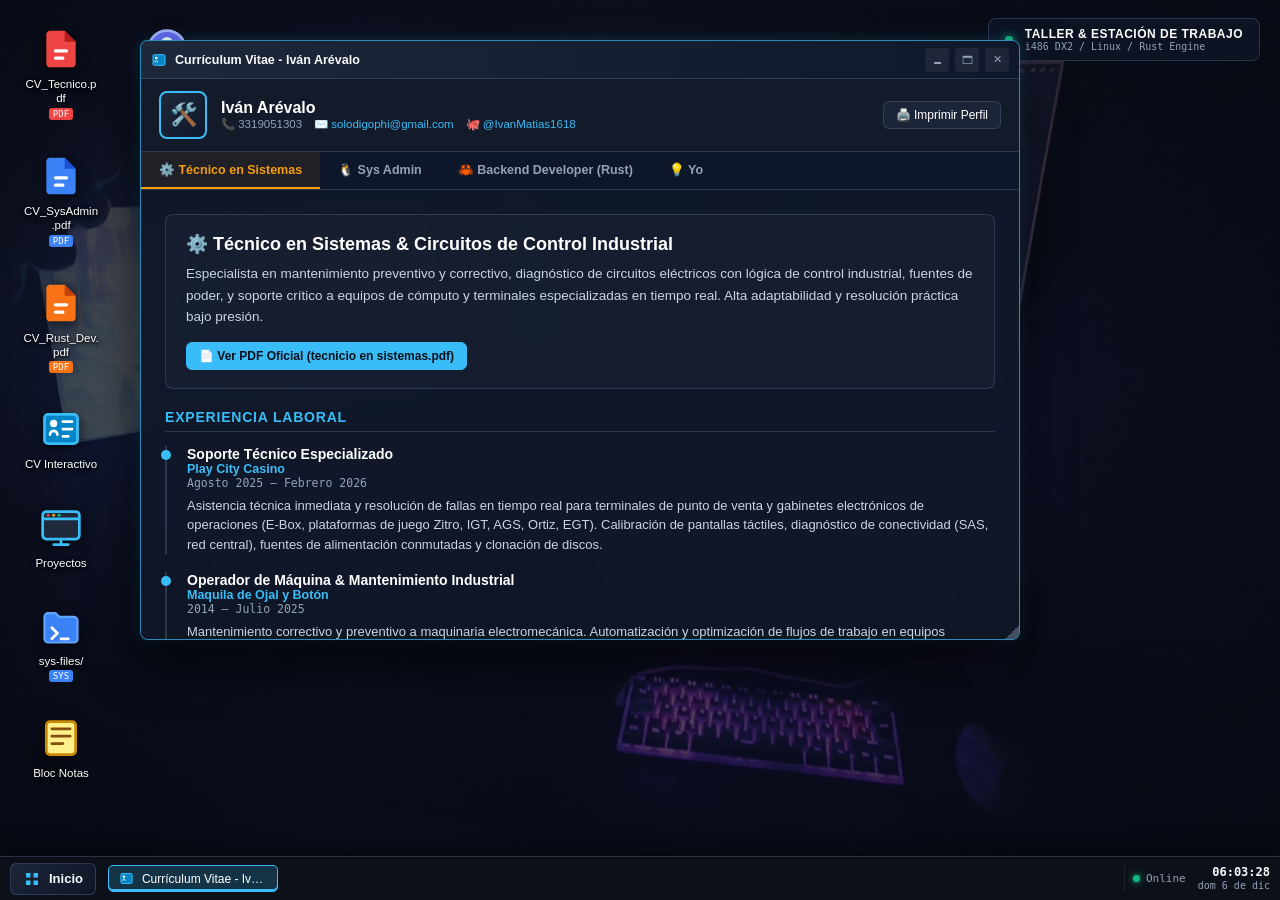
==== index.html @ 334fd462 "CV personal" ====
<!DOCTYPE html>
<html lang="es">
<head>
  <meta charset="UTF-8">
  <meta name="viewport" content="width=device-width, initial-scale=1.0">
  <title>Iván Arévalo | Hardware, SysAdmin & Backend Rust OS</title>
  <meta name="description" content="Entorno de escritorio interactivo y portafolio de Iván Arévalo. Técnico en Sistemas, Administrador de Sistemas y Desarrollador Backend en Rust.">

  <!-- Estilos del Sistema -->
  <link rel="stylesheet" href="styles.css">
  <link rel="stylesheet" href="windows.css">
  <link rel="stylesheet" href="taskbar.css">
</head>
<body>

  <!-- ==============================================================================
       MÓDULO 1: Layout Raíz y Fondo de Escritorio
       ============================================================================== -->
  <main id="desktop">

    <!-- Insignia superior derecha: Estación de Taller -->
    <div class="workshop-banner">
      <span class="banner-dot"></span>
      <div class="banner-text">
        <span class="title">TALLER & ESTACIÓN DE TRABAJO</span>
        <span class="subtitle">i486 DX2 / Linux / Rust Engine</span>
      </div>
    </div>

    <!-- Grid de Iconos del Escritorio -->
    <div id="desktop-icons">

      <!-- 1. CV Técnico en Sistemas (PDF) -->
      <div class="desktop-icon" data-action="open-pdf" data-pdf="cvs/tecnicio%20en%20sistemas.pdf" data-pdf-title="CV - Técnico en Sistemas (Iván Arévalo).pdf" title="Abrir CV Técnico en PDF">
        <div class="icon-img">
          <svg viewBox="0 0 24 24" fill="none">
            <path d="M14 2H6C4.89 2 4 2.89 4 4V20C4 21.1 4.89 22 6 22H18C19.1 22 20 21.1 20 20V8L14 2Z" fill="#ef4444"/>
            <path d="M14 2V8H20L14 2Z" fill="#b91c1c"/>
            <path d="M9 13H15M9 17H13" stroke="#ffffff" stroke-width="1.8" stroke-linecap="round"/>
          </svg>
        </div>
        <span class="icon-label">CV_Tecnico.pdf</span>
        <span class="badge badge-pdf">PDF</span>
      </div>

      <!-- 2. CV Sys Admin (PDF) -->
      <div class="desktop-icon" data-action="open-pdf" data-pdf="cvs/sys-admin.pdf" data-pdf-title="CV - Sys Admin (Iván Arévalo).pdf" title="Abrir CV SysAdmin en PDF">
        <div class="icon-img">
          <svg viewBox="0 0 24 24" fill="none">
            <path d="M14 2H6C4.89 2 4 2.89 4 4V20C4 21.1 4.89 22 6 22H18C19.1 22 20 21.1 20 20V8L14 2Z" fill="#3b82f6"/>
            <path d="M14 2V8H20L14 2Z" fill="#1d4ed8"/>
            <path d="M9 13H15M9 17H13" stroke="#ffffff" stroke-width="1.8" stroke-linecap="round"/>
          </svg>
        </div>
        <span class="icon-label">CV_SysAdmin.pdf</span>
        <span class="badge badge-sys">PDF</span>
      </div>

      <!-- 3. CV Backend Rust (PDF) -->
      <div class="desktop-icon" data-action="open-pdf" data-pdf="cvs/dev.pdf" data-pdf-title="CV - Backend Developer Rust (Iván Arévalo).pdf" title="Abrir CV Backend Rust en PDF">
        <div class="icon-img">
          <svg viewBox="0 0 24 24" fill="none">
            <path d="M14 2H6C4.89 2 4 2.89 4 4V20C4 21.1 4.89 22 6 22H18C19.1 22 20 21.1 20 20V8L14 2Z" fill="#f97316"/>
            <path d="M14 2V8H20L14 2Z" fill="#c2410c"/>
            <path d="M9 13H15M9 17H13" stroke="#ffffff" stroke-width="1.8" stroke-linecap="round"/>
          </svg>
        </div>
        <span class="icon-label">CV_Rust_Dev.pdf</span>
        <span class="badge badge-rust">PDF</span>
      </div>

      <!-- 4. CV Hub Interactivo -->
      <div class="desktop-icon" data-action="open-window" data-window="win-cv" title="Explorar los perfiles de CV interactivos">
        <div class="icon-img">
          <svg viewBox="0 0 24 24" fill="none">
            <rect x="3" y="4" width="18" height="16" rx="2" fill="#0284c7" stroke="#38bdf8" stroke-width="1.5"/>
            <circle cx="8" cy="9" r="2" fill="#ffffff"/>
            <path d="M6 15C6 13.5 7.5 13 8 13C8.5 13 10 13.5 10 15" stroke="#ffffff" stroke-width="1.5" stroke-linecap="round"/>
            <path d="M13 8H18M13 12H18M13 16H16" stroke="#ffffff" stroke-width="1.5" stroke-linecap="round"/>
          </svg>
        </div>
        <span class="icon-label">CV Interactivo</span>
      </div>

      <!-- 5. Visor de Proyectos Web -->
      <div class="desktop-icon" data-action="open-window" data-window="win-projects" title="Abrir Visor de Proyectos Web">
        <div class="icon-img">
          <svg viewBox="0 0 24 24" fill="none">
            <rect x="2" y="3" width="20" height="15" rx="2" fill="#1e293b" stroke="#38bdf8" stroke-width="1.5"/>
            <path d="M2 7H22" stroke="#38bdf8" stroke-width="1.5"/>
            <circle cx="5" cy="5" r="0.8" fill="#ef4444"/>
            <circle cx="8" cy="5" r="0.8" fill="#f59e0b"/>
            <circle cx="11" cy="5" r="0.8" fill="#10b981"/>
            <path d="M8 21H16M12 18V21" stroke="#38bdf8" stroke-width="1.5" stroke-linecap="round"/>
          </svg>
        </div>
        <span class="icon-label">Proyectos</span>
      </div>

      <!-- 6. Directorio sys-files/ -->
      <div class="desktop-icon" data-action="open-window" data-window="win-sysfiles" title="Abrir carpeta de configuración sys-files">
        <div class="icon-img">
          <svg viewBox="0 0 24 24" fill="none">
            <path d="M3 7V19C3 20.1 3.9 21 5 21H19C20.1 21 21 20.1 21 19V9C21 7.9 20.1 7 19 7H11L9 5H5C3.9 5 3 5.9 3 7Z" fill="#3b82f6" stroke="#60a5fa" stroke-width="1.2"/>
            <path d="M7 13L10 16L7 19" stroke="#ffffff" stroke-width="1.5" stroke-linecap="round"/>
            <path d="M12 19H16" stroke="#ffffff" stroke-width="1.5" stroke-linecap="round"/>
          </svg>
        </div>
        <span class="icon-label">sys-files/</span>
        <span class="badge badge-sys">SYS</span>
      </div>

      <!-- 7. Bloc de Notas del Taller -->
      <div class="desktop-icon" data-action="open-window" data-window="win-notepad" title="Abrir Bloc de Notas">
        <div class="icon-img">
          <svg viewBox="0 0 24 24" fill="none">
            <rect x="4" y="3" width="16" height="18" rx="2" fill="#fef08a" stroke="#ca8a04" stroke-width="1.5"/>
            <path d="M7 7H17M7 11H17M7 15H13" stroke="#854d0e" stroke-width="1.5" stroke-linecap="round"/>
          </svg>
        </div>
        <span class="icon-label">Bloc Notas</span>
      </div>

      <!-- 8. Perfil Personal "Yo" -->
      <div class="desktop-icon" data-action="open-cv-tab" data-cv-tab="yo" title="Conocer al autor">
        <div class="icon-img">
          <svg viewBox="0 0 24 24" fill="none">
            <circle cx="12" cy="12" r="10" fill="#6366f1" stroke="#a5b4fc" stroke-width="1.5"/>
            <circle cx="12" cy="9" r="3.5" fill="#ffffff"/>
            <path d="M6.5 18.5C7.5 15.5 9.5 14.5 12 14.5C14.5 14.5 16.5 15.5 17.5 18.5" stroke="#ffffff" stroke-width="2" stroke-linecap="round"/>
          </svg>
        </div>
        <span class="icon-label">Perfil "Yo"</span>
      </div>

    </div>

    <!-- ==============================================================================
         MÓDULO 2 & 3: Sistema de Ventanas Flotantes y Contenido
         ============================================================================== -->
    <div id="windows-container">

      <!-- --------------------------------------------------------------------------
           VENTANA 1: CV HUB INTERACTIVO
           -------------------------------------------------------------------------- -->
      <section class="window" id="win-cv" data-title="Currículum Vitae - Iván Arévalo" style="top: 40px; left: 140px; width: 880px; height: 600px;">
        <header class="window-header">
          <div class="window-title">
            <span class="window-title-icon">
              <svg viewBox="0 0 24 24" fill="none">
                <rect x="3" y="4" width="18" height="16" rx="2" fill="#0284c7" stroke="#38bdf8" stroke-width="1.5"/>
                <circle cx="8" cy="9" r="2" fill="#ffffff"/>
                <path d="M6 15C6 13.5 7.5 13 8 13C8.5 13 10 13.5 10 15" stroke="#ffffff" stroke-width="1.5" stroke-linecap="round"/>
              </svg>
            </span>
            <span>Currículum Vitae - Iván Arévalo</span>
          </div>
          <div class="window-controls">
            <button class="win-btn win-min" title="Minimizar">🗕</button>
            <button class="win-btn win-max" title="Maximizar">🗖</button>
            <button class="win-btn win-close" title="Cerrar">✕</button>
          </div>
        </header>

        <div class="window-body">
          <div class="cv-app">
            
            <!-- Encabezado del Postulante -->
            <div class="cv-topbar">
              <div class="cv-candidate-info">
                <div class="candidate-avatar">🛠️</div>
                <div class="candidate-meta">
                  <h2>Iván Arévalo</h2>
                  <p>
                    <span>📞 3319051303</span>
                    <span>✉️ <a href="mailto:solodigophi@gmail.com">solodigophi@gmail.com</a></span>
                    <span>🐙 <a href="https://github.com/IvanMatias1618" target="_blank" rel="noopener">@IvanMatias1618</a></span>
                  </p>
                </div>
              </div>
              <div class="cv-actions">
                <button class="btn-cv-action" id="btn-print-cv">🖨️ Imprimir Perfil</button>
              </div>
            </div>

            <!-- Pestañas de Perfiles -->
            <nav class="cv-tabs-bar">
              <button class="cv-tab-btn active hw" data-tab="tecnico">⚙️ Técnico en Sistemas</button>
              <button class="cv-tab-btn sys" data-tab="sysadmin">🐧 Sys Admin</button>
              <button class="cv-tab-btn rust" data-tab="rust">🦀 Backend Developer (Rust)</button>
              <button class="cv-tab-btn" data-tab="yo">💡 Yo</button>
            </nav>

            <!-- Contenido de las Pestañas -->
            <div class="cv-content-area">

              <!-- PERFIL 1: TÉCNICO EN SISTEMAS -->
              <article class="cv-profile-panel active" id="panel-tecnico">
                <div class="profile-hero">
                  <h3>⚙️ Técnico en Sistemas & Circuitos de Control Industrial</h3>
                  <p>
                    Especialista en mantenimiento preventivo y correctivo, diagnóstico de circuitos eléctricos con lógica de control industrial, fuentes de poder, y soporte crítico a equipos de cómputo y terminales especializadas en tiempo real. Alta adaptabilidad y resolución práctica bajo presión.
                  </p>
                  <div style="margin-top: 14px;">
                    <button class="btn-cv-action primary" id="btn-view-pdf-tecnico">
                      📄 Ver PDF Oficial (tecnicio en sistemas.pdf)
                    </button>
                  </div>
                </div>

                <div class="cv-section">
                  <h4 class="cv-section-title">Experiencia Laboral</h4>
                  <div class="timeline-item">
                    <div class="timeline-role">Soporte Técnico Especializado</div>
                    <div class="timeline-company">Play City Casino</div>
                    <div class="timeline-date">Agosto 2025 — Febrero 2026</div>
                    <p class="timeline-desc">
                      Asistencia técnica inmediata y resolución de fallas en tiempo real para terminales de punto de venta y gabinetes electrónicos de operaciones (E-Box, plataformas de juego Zitro, IGT, AGS, Ortiz, EGT). Calibración de pantallas táctiles, diagnóstico de conectividad (SAS, red central), fuentes de alimentación conmutadas y clonación de discos.
                    </p>
                  </div>

                  <div class="timeline-item">
                    <div class="timeline-role">Operador de Máquina & Mantenimiento Industrial</div>
                    <div class="timeline-company">Maquila de Ojal y Botón</div>
                    <div class="timeline-date">2014 — Julio 2025</div>
                    <p class="timeline-desc">
                      Mantenimiento correctivo y preventivo a maquinaria electromecánica. Automatización y optimización de flujos de trabajo en equipos digitales, diagnóstico de sensores y resolución de contingencias operativas.
                    </p>
                  </div>
                </div>

                <div class="cv-section">
                  <h4 class="cv-section-title">Habilidades Técnicas</h4>
                  <div class="skill-tags">
                    <span class="skill-tag highlight">Electricista & Control Industrial</span>
                    <span class="skill-tag highlight">Diagnóstico de Fuentes ATX / DC</span>
                    <span class="skill-tag highlight">Soldadura con Cautín & SMD</span>
                    <span class="skill-tag">Cableado Estructurado</span>
                    <span class="skill-tag">Sistemas E-Box & Periféricos</span>
                    <span class="skill-tag">Calibración de Pantallas Táctiles</span>
                    <span class="skill-tag">Clonación de Discos</span>
                    <span class="skill-tag">Windows / Linux Desktop</span>
                  </div>
                </div>

                <div class="cv-section">
                  <h4 class="cv-section-title">Educación</h4>
                  <div class="timeline-item">
                    <div class="timeline-role">Electricista Industrial</div>
                    <div class="timeline-company">CECATI</div>
                    <div class="timeline-date">2026</div>
                  </div>
                  <div class="timeline-item">
                    <div class="timeline-role">Químico en Alimentos (Trunca)</div>
                    <div class="timeline-company">Politécnico de Guadalajara</div>
                    <div class="timeline-date">2016 — 2019</div>
                  </div>
                </div>
              </article>

              <!-- PERFIL 2: SYS ADMIN -->
              <article class="cv-profile-panel" id="panel-sysadmin">
                <div class="profile-hero">
                  <h3>🐧 Administrador de Sistemas (SysAdmin)</h3>
                  <p>
                    Administración de infraestructura Linux/UNIX, Permisos y grupos, automatización de tareas con scripts en Bash, gestión de redes, servicios de almacenamiento y rotación de respaldos.
		  </p> 
		  <p>
                    Bases en Registro de windows, Active Directory, Drivers y logs en windows.
                  </p>
                  <div style="margin-top: 14px; display: flex; gap: 10px; flex-wrap: wrap;">
                    <button class="btn-cv-action primary" id="btn-view-pdf-sysadmin">
                      📄 Ver PDF Oficial (sys-admin.pdf)
                    </button>
                    <button class="btn-cv-action" onclick="window.wm.openWindow('win-sysfiles')">
                      📂 Explorar Carpeta sys-files/
                    </button>
                  </div>
                </div>

                <div class="cv-section">
                  <h4 class="cv-section-title">Áreas de Especialidad</h4>
                  <div class="timeline-item">
                    <div class="timeline-role">Administración de Servidores Linux</div>
                    <div class="timeline-company">Entornos Debian / Ubuntu / Arch</div>
                    <p class="timeline-desc">
                      Gestión de paquetes, configuración de daemons y unidades en systemd, control de accesos SSH sin contraseñas con llaves criptográficas, gestión de usuarios, permisos POSIX y auditoría de logs mediante journalctl.
                    </p>
                  </div>
                  <div class="timeline-item">
                    <div class="timeline-role">Automatización & Scripting</div>
                    <div class="timeline-company">Shell Scripting (Bash / POSIX)</div>
                    <p class="timeline-desc">
                      Desarrollo de scripts para respaldos automáticos, rotación de archivos comprimidos, monitoreo de métricas de CPU/RAM/Disco y alertas ante caídas de servicios.
                    </p>
                  </div>
                  <div class="timeline-item">
                    <div class="timeline-role">Redes & Seguridad Perimetral</div>
                    <div class="timeline-company">Firewalls & Conectividad</div>
                    <p class="timeline-desc">
                      Políticas de firewalling con UFW / iptables, aislamiento de puertos, túneles seguros SSH, configuración de DNS, DHCP y proxies inversos con Nginx.
                    </p>
                  </div>
                </div>

                <div class="cv-section">
                  <h4 class="cv-section-title">Tecnologías & Herramientas SysAdmin</h4>
                  <div class="skill-tags">
                    <span class="skill-tag highlight">GNU/Linux</span>
                    <span class="skill-tag highlight">Bash Scripting</span>
                    <span class="skill-tag highlight">Systemd</span>
                    <span class="skill-tag">SSH Hardening</span>
                    <span class="skill-tag">UFW / iptables</span>
                    <span class="skill-tag">Docker Containers</span>
                    <span class="skill-tag">Nginx Reverse Proxy</span>
                    <span class="skill-tag">rsync / Cron</span>
                    <span class="skill-tag">Vim / Neovim</span>
                    <span class="skill-tag">Git Version Control</span>
                  </div>
                </div>
              </article>

              <!-- PERFIL 3: BACKEND DEVELOPER (RUST) -->
              <article class="cv-profile-panel" id="panel-rust">
                <div class="profile-hero">
                  <h3>🦀 Backend Developer (Rust)</h3>
                  <p>
                    Desarrollo de servicios de backend con <strong>Rust</strong>. Enfoque riguroso en seguridad de memoria, concurrencia sin condiciones de carrera (fearless concurrency), APIs de alto rendimiento con bajo consumo de CPU y memoria, y diseño de arquitecturas confiables.
                  </p>
                  <div style="margin-top: 14px;">
                    <button class="btn-cv-action primary" id="btn-view-pdf-rust">
                      📄 Ver PDF Oficial (dev.pdf)
                    </button>
                  </div>
                </div>

                <div class="cv-section">
                  <h4 class="cv-section-title">Competencias en Rust</h4>
                  <div class="timeline-item">
                    <div class="timeline-role">Sistemas Concurrentes & Asíncronos</div>
                    <div class="timeline-company">Tokio Runtime & Async/Await</div>
                    <p class="timeline-desc">
                      Uso de tareas asíncronas ligeras, paso de mensajes mediante canales multiproductor (<code>tokio::sync::mpsc</code>), mutexes no bloqueantes y sincronización de hilos segura en tiempo de compilación.
                    </p>
                  </div>
                  <div class="timeline-item">
                    <div class="timeline-role">Desarrollo de Servicios Web & APIs</div>
                    <div class="timeline-company">Axum / Actix-Web & Ecosistema Crates</div>
                    <p class="timeline-desc">
                      Construcción de APIs REST y WebSocket con enrutamiento declarativo, middlewares de autenticación, validación estricta y serialización ultra-rápida con <code>serde</code> (JSON y formatos binarios).
                    </p>
                  </div>
                  <div class="timeline-item">
                    <div class="timeline-role">Capa de Persistencia & Acceso a Datos</div>
                    <div class="timeline-company">SQLx & Bases de Datos Relacionales</div>
                    <p class="timeline-desc">
                      Manejo de PostgreSQL y SQLite con comprobación de queries en tiempo de compilación, control de transacciones y pools de conexiones eficientes.
                    </p>
                  </div>
                </div>

                <div class="cv-section">
                  <h4 class="cv-section-title">Ecosistema Backend & Habilidades</h4>
                  <div class="skill-tags">
                    <span class="skill-tag rust">Rust 2021/2024</span>
                    <span class="skill-tag rust">Tokio Async</span>
                    <span class="skill-tag rust">Axum / Actix-Web</span>
                    <span class="skill-tag rust">Serde</span>
                    <span class="skill-tag rust">SQLx</span>
                    <span class="skill-tag highlight">PostgreSQL</span>
                    <span class="skill-tag highlight">SQLite</span>
                    <span class="skill-tag">REST APIs</span>
                    <span class="skill-tag">Concurrencia Segura</span>
                    <span class="skill-tag">CLI Tools en Rust</span>
                  </div>
                </div>
              </article>

              <!-- PERFIL 4: "YO" -->
              <article class="cv-profile-panel" id="panel-yo">
                <div class="profile-hero">
                  <h3>💡 Yo: Filosofía, Taller y Pasión por la Máquina</h3>
                  <p>
                    Detrás de las pantallas y los comandos hay una curiosidad genuina por entender las cosas desde la raíz. Me gusta el contacto directo con la materia: desde el estaño fundiéndose con el cautín en una placa madre hasta el código Rust que compila sin errores a la primera.
                  </p>
                </div>

                <div class="cv-section">
                  <h4 class="cv-section-title">Sobre mi espacio de trabajo</h4>
                  <p class="timeline-desc" style="margin-bottom: 14px;">
                    El fondo de pantalla que ves en este escritorio es mi taller real: ahí conviven un clásico gabinete Intel i486 DX2, el cautín caliente para reparar circuitos, la taza de café infaltable y las pantallas donde escribo código y configuro servidores.
                  </p>
                  <blockquote style="border-left: 3px solid var(--accent); padding-left: 14px; font-style: italic; color: #cbd5e1; margin: 16px 0;">
                    "El mundo se cae a pedazos, pero sigues de pie."
                  </blockquote>
                </div>

                <div class="cv-section">
                  <h4 class="cv-section-title">Lo que me define</h4>
                  <div class="skill-tags">
                    <span class="skill-tag">Curiosidad Incansable</span>
                    <span class="skill-tag">Cuidado de Artesano en cada detalle</span>
                    <span class="skill-tag">Hardware Vintage & Restauración</span>
                    <span class="skill-tag">Música & Creatividad</span>
                    <span class="skill-tag">Cultura Hacker & Software Libre</span>
                  </div>
                </div>
              </article>

            </div>
          </div>
        </div>

        <div class="window-resize-handle"></div>
      </section>

      <!-- --------------------------------------------------------------------------
           VENTANA 2: VISOR DE DOCUMENTOS PDF
           -------------------------------------------------------------------------- -->
      <section class="window" id="win-pdf" data-title="Visor de Documentos PDF" style="top: 70px; left: 180px; width: 850px; height: 620px; display: none;">
        <header class="window-header">
          <div class="window-title">
            <span class="window-title-icon">
              <svg viewBox="0 0 24 24" fill="none">
                <path d="M14 2H6C4.89 2 4 2.89 4 4V20C4 21.1 4.89 22 6 22H18C19.1 22 20 21.1 20 20V8L14 2Z" fill="#ef4444"/>
                <path d="M14 2V8H20L14 2Z" fill="#b91c1c"/>
              </svg>
            </span>
            <span>Visor de Documentos PDF</span>
          </div>
          <div class="window-controls">
            <button class="win-btn win-min" title="Minimizar">🗕</button>
            <button class="win-btn win-max" title="Maximizar">🗖</button>
            <button class="win-btn win-close" title="Cerrar">✕</button>
          </div>
        </header>

        <div class="window-body">
          <div class="pdf-viewer-app">
            <div class="pdf-toolbar">
              <span class="pdf-title-text" id="pdf-viewer-filename">Documento</span>
              <div class="pdf-toolbar-actions">
                <a href="#" target="_blank" rel="noopener" class="btn-cv-action" id="pdf-download-link">
                  🔗 Abrir / Descargar
                </a>
              </div>
            </div>
            <div class="pdf-container">
              <div id="pdf-fallback-container" class="pdf-fallback-notice" style="display: none;">
                <h4>📄 Archivo en preparación</h4>
                <p id="pdf-fallback-message">
                  El documento aún no se encuentra en la carpeta <code>cvs/</code>.<br>
                  Puedes colocar tu archivo PDF en dicha ruta para visualizarlo directamente aquí.
                </p>
                <button class="btn-cv-action primary" onclick="window.wm.openWindow('win-cv');">
                  Ver Versión Interactiva
                </button>
              </div>
              <iframe id="pdf-viewer-frame" class="pdf-frame" title="Visor PDF"></iframe>
            </div>
          </div>
        </div>

        <div class="window-resize-handle"></div>
      </section>

      <!-- --------------------------------------------------------------------------
           VENTANA 3: VISOR DE PROYECTOS WEB
           -------------------------------------------------------------------------- -->
      <section class="window" id="win-projects" data-title="Proyectos Web" style="top: 80px; left: 220px; width: 900px; height: 600px; display: none;">
        <header class="window-header">
          <div class="window-title">
            <span class="window-title-icon">
              <svg viewBox="0 0 24 24" fill="none">
                <rect x="2" y="3" width="20" height="15" rx="2" fill="#1e293b" stroke="#38bdf8" stroke-width="1.5"/>
                <path d="M2 7H22" stroke="#38bdf8" stroke-width="1.5"/>
              </svg>
            </span>
            <span>Visor de Proyectos Web</span>
          </div>
          <div class="window-controls">
            <button class="win-btn win-min" title="Minimizar">🗕</button>
            <button class="win-btn win-max" title="Maximizar">🗖</button>
            <button class="win-btn win-close" title="Cerrar">✕</button>
          </div>
        </header>

        <div class="window-body">
          <div class="projects-app">
            <!-- Barra lateral de proyectos -->
            <aside class="projects-sidebar">
              <div class="projects-sidebar-header">Proyectos</div>
              <ul class="project-list">
                <li class="project-nav-item active" data-project="mediaweb">
                  <span class="project-nav-name">🌸 Mediaweb</span>
                  <span class="project-nav-tag">Multimedia & Audio</span>
                </li>
                <li class="project-nav-item" data-project="chess">
                  <span class="project-nav-name">♟️ Chess</span>
                  <span class="project-nav-tag">Juego de Ajedrez JS</span>
                </li>
                <li class="project-nav-item" data-project="manual">
                  <span class="project-nav-name">📖 Manual Técnico PC</span>
                  <span class="project-nav-tag">Operaciones & E-Box</span>
                </li>
              </ul>
            </aside>

            <!-- Área principal del proyecto -->
            <div class="projects-main">
              <div class="project-toolbar">
                <div class="project-meta-info">
                  <strong id="project-current-name" style="color: #fff;">Mediaweb</strong>
                  <span class="project-status-tag" id="project-current-tag">En Vivo</span>
                </div>
                <div style="display: flex; gap: 8px;">
                  <button class="btn-cv-action" id="project-btn-reload" title="Recargar">🔄</button>
                  <a href="#" target="_blank" rel="noopener" class="btn-cv-action" id="project-btn-github">📂 GitHub</a>
                  <a href="#" target="_blank" rel="noopener" class="btn-cv-action primary" id="project-btn-external">🔗 Pantalla Completa</a>
                </div>
              </div>
              <div class="project-frame-container">
                <iframe id="project-frame" class="project-iframe" title="Frame de Proyecto"></iframe>
              </div>
            </div>
          </div>
        </div>

        <div class="window-resize-handle"></div>
      </section>

      <!-- --------------------------------------------------------------------------
           VENTANA 4: BLOC DE NOTAS
           -------------------------------------------------------------------------- -->
      <section class="window" id="win-notepad" data-title="Bloc de Notas" style="top: 110px; left: 260px; width: 720px; height: 500px; display: none;">
        <header class="window-header">
          <div class="window-title">
            <span class="window-title-icon">
              <svg viewBox="0 0 24 24" fill="none">
                <rect x="4" y="3" width="16" height="18" rx="2" fill="#fef08a" stroke="#ca8a04" stroke-width="1.5"/>
              </svg>
            </span>
            <span>Bloc de Notas</span>
          </div>
          <div class="window-controls">
            <button class="win-btn win-min" title="Minimizar">🗕</button>
            <button class="win-btn win-max" title="Maximizar">🗖</button>
            <button class="win-btn win-close" title="Cerrar">✕</button>
          </div>
        </header>

        <div class="window-body">
          <div class="notepad-app">
            <aside class="notepad-sidebar">
              <div class="notepad-sidebar-header">Archivos de Notas</div>
              <ul class="notepad-files-list">
                <li class="notepad-file-item active" data-file="hardware-taller.txt">hardware-taller.txt</li>
                <li class="notepad-file-item" data-file="backend-rust.txt">backend-rust.txt</li>
                <li class="notepad-file-item" data-file="filosofia.txt">filosofia.txt</li>
                <li class="notepad-file-item" data-file="pendientes.txt">pendientes.txt</li>
              </ul>
            </aside>
            <div class="notepad-editor-area">
              <div class="notepad-editor-header">
                <span id="notepad-filename-display">hardware-taller.txt</span>
                <span id="notepad-char-count">0 caracteres</span>
              </div>
              <textarea id="notepad-textarea" class="notepad-textarea" spellcheck="false"></textarea>
            </div>
          </div>
        </div>

        <div class="window-resize-handle"></div>
      </section>

      <!-- --------------------------------------------------------------------------
           VENTANA 5: EXPLORADOR DE sys-files/
           -------------------------------------------------------------------------- -->
      <section class="window" id="win-sysfiles" data-title="Espacio SysAdmin: sys-files/" style="top: 130px; left: 300px; width: 680px; height: 440px; display: none;">
        <header class="window-header">
          <div class="window-title">
            <span class="window-title-icon">
              <svg viewBox="0 0 24 24" fill="none">
                <path d="M3 7V19C3 20.1 3.9 21 5 21H19C20.1 21 21 20.1 21 19V9C21 7.9 20.1 7 19 7H11L9 5H5C3.9 5 3 5.9 3 7Z" fill="#3b82f6"/>
              </svg>
            </span>
            <span>Espacio SysAdmin: sys-files/</span>
          </div>
          <div class="window-controls">
            <button class="win-btn win-min" title="Minimizar">🗕</button>
            <button class="win-btn win-max" title="Maximizar">🗖</button>
            <button class="win-btn win-close" title="Cerrar">✕</button>
          </div>
        </header>

        <div class="window-body">
          <div class="sysfiles-app">
            <div class="sysfiles-header">
              <h3>📂 Directorio /sys-files/</h3>
              <p>
                Este es tu espacio dedicado para scripts de administración de sistemas, dotfiles, automatizaciones y configuraciones de red/servidores. Cualquier archivo que guardes en la carpeta <code>sys-files/</code> forma parte de este ecosistema.
              </p>
            </div>
            <div class="sysfiles-browser">
              <div class="sysfiles-path">ivan@workshop:~/cv/sys-files$ ls -la</div>
              <div style="color: #94a3b8; font-size: 12px; line-height: 1.8;">
                <div>total 8</div>
                <div>drwxr-xr-x 2 tako tako 4096 sep 17 17:35 .</div>
                <div>drwxr-xr-x 5 tako tako 4096 sep 17 17:35 ..</div>
                <div style="color: #38bdf8; margin-top: 10px;"># Listo para tus configuraciones y scripts de SysAdmin</div>
              </div>
            </div>
          </div>
        </div>

        <div class="window-resize-handle"></div>
      </section>

    </div>
  </main>

  <!-- ==============================================================================
       MÓDULO 4: Barra de Tareas e Interfaz Inferior
       ============================================================================== -->
  <footer id="taskbar">

    <!-- Botón Inicio -->
    <button class="start-button" id="start-btn">
      <svg viewBox="0 0 24 24">
        <path d="M4 4H10V10H4V4ZM14 4H20V10H14V4ZM4 14H10V20H4V14ZM14 14H20V20H14V14Z"/>
      </svg>
      <span>Inicio</span>
    </button>

    <!-- Lista de Ventanas Abiertas -->
    <div id="taskbar-windows"></div>

    <!-- Bandeja del Sistema (Tray) -->
    <div class="system-tray">
      <div class="tray-status">
        <span class="tray-status-indicator"></span>
        <span style="font-family: var(--font-mono);">Online</span>
      </div>
      <div class="tray-clock">
        <span class="tray-time" id="tray-time">12:00:00</span>
        <span class="tray-date" id="tray-date">vie, 17 sep</span>
      </div>
    </div>
  </footer>

  <!-- Menú de Inicio Desplegable -->
  <div id="start-menu">
    <div class="start-header">
      <div class="start-avatar">IA</div>
      <div class="start-user-info">
        <span class="start-user-name">Iván Arévalo</span>
        <span class="start-user-role">Hardware • SysAdmin • Rust Dev</span>
      </div>
    </div>

    <div class="start-menu-items">
      <div class="start-item" data-open-win="win-cv" data-cv-tab="tecnico">
        <div class="start-item-icon">⚙️</div>
        <div class="start-item-details">
          <span class="start-item-title">CV Técnico en Sistemas</span>
          <span class="start-item-desc">Mantenimiento, fuentes y control industrial</span>
        </div>
      </div>

      <div class="start-item" data-open-win="win-cv" data-cv-tab="sysadmin">
        <div class="start-item-icon">🐧</div>
        <div class="start-item-details">
          <span class="start-item-title">CV Sys Admin</span>
          <span class="start-item-desc">Infraestructura Linux, redes y bash</span>
        </div>
      </div>

      <div class="start-item" data-open-win="win-cv" data-cv-tab="rust">
        <div class="start-item-icon">🦀</div>
        <div class="start-item-details">
          <span class="start-item-title">CV Backend Rust</span>
          <span class="start-item-desc">APIs concurrentes y alto rendimiento</span>
        </div>
      </div>

      <div class="start-item" data-open-win="win-cv" data-cv-tab="yo">
        <div class="start-item-icon">💡</div>
        <div class="start-item-details">
          <span class="start-item-title">Perfil "Yo"</span>
          <span class="start-item-desc">Filosofía, taller y biografía personal</span>
        </div>
      </div>

      <div class="start-divider"></div>

      <div class="start-item" data-open-pdf="cvs/tecnicio%20en%20sistemas.pdf" data-pdf-title="CV - Técnico en Sistemas (Iván Arévalo).pdf">
        <div class="start-item-icon">📄</div>
        <div class="start-item-details">
          <span class="start-item-title">Ver PDF Técnico</span>
          <span class="start-item-desc">tecnicio en sistemas.pdf</span>
        </div>
      </div>

      <div class="start-item" data-open-pdf="cvs/sys-admin.pdf" data-pdf-title="CV - Sys Admin (Iván Arévalo).pdf">
        <div class="start-item-icon">📄</div>
        <div class="start-item-details">
          <span class="start-item-title">Ver PDF SysAdmin</span>
          <span class="start-item-desc">sys-admin.pdf</span>
        </div>
      </div>

      <div class="start-item" data-open-pdf="cvs/dev.pdf" data-pdf-title="CV - Backend Developer Rust (Iván Arévalo).pdf">
        <div class="start-item-icon">📄</div>
        <div class="start-item-details">
          <span class="start-item-title">Ver PDF Rust Dev</span>
          <span class="start-item-desc">dev.pdf</span>
        </div>
      </div>

      <div class="start-divider"></div>

      <div class="start-item" data-open-win="win-projects">
        <div class="start-item-icon">🚀</div>
        <div class="start-item-details">
          <span class="start-item-title">Proyectos Web</span>
          <span class="start-item-desc">Mediaweb, Chess, Manual Técnico</span>
        </div>
      </div>

      <div class="start-item" data-open-win="win-notepad">
        <div class="start-item-icon">📝</div>
        <div class="start-item-details">
          <span class="start-item-title">Bloc de Notas</span>
          <span class="start-item-desc">Apuntes de hardware y código</span>
        </div>
      </div>

      <a href="https://github.com/IvanMatias1618" target="_blank" rel="noopener" class="start-item">
        <div class="start-item-icon">🐙</div>
        <div class="start-item-details">
          <span class="start-item-title">GitHub (@IvanMatias1618)</span>
          <span class="start-item-desc">Repositorios y código fuente</span>
        </div>
      </a>
    </div>

    <div class="start-footer">
      <span style="font-size: 11px; color: var(--text-muted); font-family: var(--font-mono);">IvanOS v2.6</span>
      <button class="shutdown-btn" id="btn-shutdown">⏻ Apagar</button>
    </div>
  </div>

  <!-- Pantalla de Apagado CRT Simulada -->
  <div id="screen-off">
    <div style="font-size: 40px; margin-bottom: 16px;">⚡</div>
    <div style="font-size: 18px; margin-bottom: 8px;">Sistema Suspendido / Apagado</div>
    <div style="font-size: 13px; color: #86efac; opacity: 0.8;">Taller de Iván Arévalo — Estación i486</div>
    <button class="power-on-btn" id="btn-power-on">Encender Sistema</button>
  </div>

  <!-- Scripts del Sistema -->
  <script src="window-manager.js"></script>
  <script src="script.js"></script>
</body>
</html>
---- styles.css ----
/* ==============================================================================
   Módulo 1: Layout Raíz y Fondo de Escritorio - Iván Arévalo OS
   ============================================================================== */

:root {
  --bg-dark: #0b0f19;
  --surface: rgba(18, 24, 38, 0.92);
  --surface-header: rgba(28, 36, 54, 0.96);
  --surface-hover: rgba(45, 55, 78, 0.8);
  --border: rgba(99, 115, 148, 0.35);
  --border-active: rgba(56, 189, 248, 0.7);
  --text: #f8fafc;
  --text-muted: #94a3b8;
  --accent: #38bdf8;
  --accent-rust: #f97316;
  --accent-green: #10b981;
  --accent-amber: #f59e0b;
  --shadow-window: 0 20px 45px rgba(0, 0, 0, 0.6), 0 0 1px rgba(255, 255, 255, 0.1);
  --taskbar-height: 44px;
  --font-sans: -apple-system, BlinkMacSystemFont, "Segoe UI", Roboto, "Helvetica Neue", Arial, sans-serif;
  --font-mono: "Fira Code", "JetBrains Mono", "Cascadia Code", Consolas, monospace;
}

* {
  box-sizing: border-box;
  margin: 0;
  padding: 0;
}

html, body {
  width: 100%;
  height: 100%;
  overflow: hidden;
  font-family: var(--font-sans);
  color: var(--text);
  background-color: var(--bg-dark);
  user-select: none;
  -webkit-user-select: none;
}

/* ------------------------------------------------------------------------------
   Escritorio y Fondo con pc.jpeg
   ------------------------------------------------------------------------------ */
#desktop {
  position: relative;
  width: 100vw;
  height: calc(100vh - var(--taskbar-height));
  background-image: 
    radial-gradient(ellipse at center, rgba(15, 23, 42, 0.55) 0%, rgba(7, 11, 21, 0.88) 100%),
    url('wallpapers/pc.jpeg');
  background-position: center center;
  background-size: cover;
  background-repeat: no-repeat;
  overflow: hidden;
}

/* Efecto sutil de scanlines / textura retro hacker */
#desktop::after {
  content: "";
  position: absolute;
  top: 0;
  left: 0;
  width: 100%;
  height: 100%;
  background: repeating-linear-gradient(
    0deg,
    rgba(0, 0, 0, 0.08) 0px,
    rgba(0, 0, 0, 0.08) 1px,
    transparent 1px,
    transparent 2px
  );
  pointer-events: none;
  z-index: 1;
}

/* ------------------------------------------------------------------------------
   Grid de Iconos de Escritorio
   ------------------------------------------------------------------------------ */
#desktop-icons {
  position: absolute;
  top: 18px;
  left: 18px;
  bottom: 18px;
  display: flex;
  flex-direction: column;
  flex-wrap: wrap;
  align-content: flex-start;
  gap: 16px 20px;
  z-index: 5;
  pointer-events: auto;
}

.desktop-icon {
  display: flex;
  flex-direction: column;
  align-items: center;
  justify-content: center;
  width: 86px;
  padding: 8px 4px;
  border-radius: 6px;
  cursor: pointer;
  text-align: center;
  border: 1px solid transparent;
  transition: background-color 0.15s ease, border-color 0.15s ease, transform 0.1s ease;
}

.desktop-icon:hover {
  background-color: rgba(255, 255, 255, 0.1);
  border-color: rgba(255, 255, 255, 0.2);
  transform: translateY(-2px);
}

.desktop-icon.selected {
  background-color: rgba(56, 189, 248, 0.25);
  border-color: var(--accent);
}

.desktop-icon .icon-img {
  width: 44px;
  height: 44px;
  display: flex;
  align-items: center;
  justify-content: center;
  margin-bottom: 6px;
  filter: drop-shadow(0 3px 6px rgba(0, 0, 0, 0.6));
}

.desktop-icon .icon-img svg {
  width: 100%;
  height: 100%;
}

.desktop-icon .icon-label {
  font-size: 11.5px;
  font-weight: 500;
  line-height: 1.25;
  color: #ffffff;
  text-shadow: 0 1px 3px rgba(0, 0, 0, 0.9), 0 2px 5px rgba(0, 0, 0, 0.8);
  word-break: break-word;
  max-width: 82px;
}

.desktop-icon .badge {
  font-size: 9px;
  padding: 1px 4px;
  border-radius: 3px;
  font-family: var(--font-mono);
  margin-top: 2px;
  display: inline-block;
}

.badge-pdf {
  background-color: #ef4444;
  color: #fff;
}

.badge-rust {
  background-color: var(--accent-rust);
  color: #fff;
}

.badge-sys {
  background-color: #3b82f6;
  color: #fff;
}

.badge-hw {
  background-color: #eab308;
  color: #000;
  font-weight: bold;
}

/* ------------------------------------------------------------------------------
   Insignia flotante de bienvenida / Taller de Iván
   ------------------------------------------------------------------------------ */
.workshop-banner {
  position: absolute;
  top: 18px;
  right: 20px;
  display: flex;
  align-items: center;
  gap: 12px;
  background: rgba(15, 23, 42, 0.7);
  backdrop-filter: blur(8px);
  -webkit-backdrop-filter: blur(8px);
  padding: 8px 16px;
  border-radius: 8px;
  border: 1px solid var(--border);
  z-index: 4;
  pointer-events: none;
}

.workshop-banner .banner-dot {
  width: 8px;
  height: 8px;
  border-radius: 50%;
  background-color: var(--accent-green);
  box-shadow: 0 0 8px var(--accent-green);
  animation: pulse-dot 2s infinite ease-in-out;
}

@keyframes pulse-dot {
  0%, 100% { opacity: 1; transform: scale(1); }
  50% { opacity: 0.5; transform: scale(0.8); }
}

.workshop-banner .banner-text {
  display: flex;
  flex-direction: column;
}

.workshop-banner .title {
  font-size: 12px;
  font-weight: 700;
  letter-spacing: 0.5px;
  color: #fff;
}

.workshop-banner .subtitle {
  font-size: 10px;
  color: var(--text-muted);
  font-family: var(--font-mono);
}

/* ------------------------------------------------------------------------------
   Contenedor de Ventanas
   ------------------------------------------------------------------------------ */
#windows-container {
  position: absolute;
  top: 0;
  left: 0;
  width: 100%;
  height: 100%;
  pointer-events: none;
  z-index: 10;
}

#windows-container .window {
  pointer-events: auto;
}

/* Responsive para dispositivos móviles */
@media (max-width: 768px) {
  #desktop-icons {
    top: 10px;
    left: 10px;
    gap: 10px;
  }
  .desktop-icon {
    width: 74px;
    padding: 6px 2px;
  }
  .desktop-icon .icon-img {
    width: 36px;
    height: 36px;
  }
  .desktop-icon .icon-label {
    font-size: 10.5px;
  }
  .workshop-banner {
    display: none;
  }
}
---- windows.css ----
/* ==============================================================================
   Módulo 2 & 3: Sistema de Ventanas Flotantes y Aplicaciones - windows.css
   ============================================================================== */

/* ------------------------------------------------------------------------------
   Estructura Base de la Ventana
   ------------------------------------------------------------------------------ */
.window {
  position: absolute;
  display: flex;
  flex-direction: column;
  background: var(--surface);
  backdrop-filter: blur(14px);
  -webkit-backdrop-filter: blur(14px);
  border: 1px solid var(--border);
  border-radius: 8px;
  box-shadow: var(--shadow-window);
  overflow: hidden;
  min-width: 320px;
  min-height: 220px;
  transition: box-shadow 0.15s ease, border-color 0.15s ease, opacity 0.15s ease;
}

.window.active {
  border-color: var(--border-active);
  box-shadow: 0 25px 50px rgba(0, 0, 0, 0.75), 0 0 15px rgba(56, 189, 248, 0.2);
}

.window.minimized {
  display: none !important;
}

.window.maximized {
  top: 0 !important;
  left: 0 !important;
  width: 100vw !important;
  height: calc(100vh - var(--taskbar-height)) !important;
  border-radius: 0 !important;
  border: none !important;
}

/* ------------------------------------------------------------------------------
   Barra de Título (Arrastre y Controles)
   ------------------------------------------------------------------------------ */
.window-header {
  height: 38px;
  background: var(--surface-header);
  border-bottom: 1px solid var(--border);
  display: flex;
  align-items: center;
  justify-content: space-between;
  padding: 0 10px;
  cursor: move;
  user-select: none;
  -webkit-user-select: none;
}

.window.active .window-header {
  background: linear-gradient(90deg, rgba(30, 41, 59, 0.95), rgba(15, 23, 42, 0.95));
}

.window-title {
  display: flex;
  align-items: center;
  gap: 8px;
  font-size: 12.5px;
  font-weight: 600;
  color: var(--text);
  overflow: hidden;
  text-overflow: ellipsis;
  white-space: nowrap;
}

.window-title-icon {
  width: 16px;
  height: 16px;
  display: flex;
  align-items: center;
  flex-shrink: 0;
}

.window-title-icon svg {
  width: 100%;
  height: 100%;
}

.window-controls {
  display: flex;
  align-items: center;
  gap: 6px;
  margin-left: 8px;
}

.win-btn {
  width: 24px;
  height: 24px;
  border-radius: 4px;
  border: 1px solid transparent;
  background: rgba(255, 255, 255, 0.06);
  color: var(--text-muted);
  display: flex;
  align-items: center;
  justify-content: center;
  cursor: pointer;
  font-size: 11px;
  transition: all 0.12s ease;
  outline: none;
}

.win-btn:hover {
  background: rgba(255, 255, 255, 0.15);
  color: #fff;
}

.win-btn.btn-close:hover {
  background: #ef4444;
  color: #fff;
  border-color: #dc2626;
}

/* ------------------------------------------------------------------------------
   Cuerpo de la Ventana
   ------------------------------------------------------------------------------ */
.window-body {
  flex: 1;
  overflow: auto;
  position: relative;
  background: rgba(15, 23, 42, 0.7);
  display: flex;
  flex-direction: column;
}

/* Tirador de Redimensión en esquina inferior derecha */
.window-resize-handle {
  position: absolute;
  bottom: 0;
  right: 0;
  width: 14px;
  height: 14px;
  cursor: nwse-resize;
  z-index: 10;
  background: linear-gradient(135deg, transparent 50%, var(--text-muted) 50%);
  opacity: 0.4;
  transition: opacity 0.15s ease;
}

.window-resize-handle:hover {
  opacity: 1;
}

/* ==============================================================================
   APP 1: Visor de Currículum Modular (cv-app)
   ============================================================================== */
.cv-app {
  display: flex;
  flex-direction: column;
  height: 100%;
  color: var(--text);
}

.cv-topbar {
  background: rgba(20, 27, 43, 0.95);
  border-bottom: 1px solid var(--border);
  padding: 12px 18px;
  display: flex;
  align-items: center;
  justify-content: space-between;
  flex-wrap: wrap;
  gap: 12px;
}

.cv-candidate-info {
  display: flex;
  align-items: center;
  gap: 14px;
}

.candidate-avatar {
  width: 48px;
  height: 48px;
  border-radius: 8px;
  background: linear-gradient(135deg, #1e293b, #0f172a);
  border: 2px solid var(--accent);
  display: flex;
  align-items: center;
  justify-content: center;
  font-size: 22px;
}

.candidate-meta h2 {
  font-size: 16px;
  font-weight: 700;
  color: #fff;
}

.candidate-meta p {
  font-size: 11.5px;
  color: var(--text-muted);
  display: flex;
  gap: 12px;
  flex-wrap: wrap;
}

.candidate-meta a {
  color: var(--accent);
  text-decoration: none;
}

.cv-actions {
  display: flex;
  align-items: center;
  gap: 8px;
}

.btn-cv-action {
  display: flex;
  align-items: center;
  gap: 6px;
  background: rgba(30, 41, 59, 0.8);
  border: 1px solid var(--border);
  border-radius: 6px;
  padding: 6px 12px;
  font-size: 12px;
  color: #fff;
  cursor: pointer;
  transition: all 0.15s ease;
  text-decoration: none;
}

.btn-cv-action:hover {
  background: rgba(56, 189, 248, 0.2);
  border-color: var(--accent);
}

.btn-cv-action.primary {
  background: var(--accent);
  color: #0b0f19;
  font-weight: 600;
  border-color: var(--accent);
}

.btn-cv-action.primary:hover {
  background: #7dd3fc;
}

/* Selector de Pestañas */
.cv-tabs-bar {
  display: flex;
  background: rgba(15, 23, 42, 0.9);
  border-bottom: 1px solid var(--border);
  overflow-x: auto;
  scrollbar-width: none;
}

.cv-tab-btn {
  display: flex;
  align-items: center;
  gap: 8px;
  padding: 10px 18px;
  background: transparent;
  border: none;
  border-bottom: 2px solid transparent;
  color: var(--text-muted);
  font-size: 12.5px;
  font-weight: 600;
  cursor: pointer;
  white-space: nowrap;
  transition: all 0.15s ease;
}

.cv-tab-btn:hover {
  color: #fff;
  background: rgba(255, 255, 255, 0.03);
}

.cv-tab-btn.active {
  color: var(--accent);
  border-bottom-color: var(--accent);
  background: rgba(56, 189, 248, 0.08);
}

.cv-tab-btn.active.rust {
  color: var(--accent-rust);
  border-bottom-color: var(--accent-rust);
  background: rgba(249, 115, 22, 0.08);
}

.cv-tab-btn.active.sys {
  color: #60a5fa;
  border-bottom-color: #60a5fa;
  background: rgba(96, 165, 250, 0.08);
}

.cv-tab-btn.active.hw {
  color: var(--accent-amber);
  border-bottom-color: var(--accent-amber);
  background: rgba(245, 158, 11, 0.08);
}

.cv-content-area {
  flex: 1;
  overflow-y: auto;
  padding: 24px;
}

.cv-profile-panel {
  display: none;
  max-width: 860px;
  margin: 0 auto;
  animation: fadeIn 0.2s ease;
}

.cv-profile-panel.active {
  display: block;
}

@keyframes fadeIn {
  from { opacity: 0; transform: translateY(6px); }
  to { opacity: 1; transform: translateY(0); }
}

.profile-hero {
  background: rgba(30, 41, 59, 0.4);
  border: 1px solid var(--border);
  border-radius: 8px;
  padding: 18px 20px;
  margin-bottom: 20px;
}

.profile-hero h3 {
  font-size: 18px;
  color: #fff;
  margin-bottom: 8px;
  display: flex;
  align-items: center;
  gap: 10px;
}

.profile-hero p {
  font-size: 13.5px;
  line-height: 1.6;
  color: #cbd5e1;
}

.cv-section {
  margin-bottom: 24px;
}

.cv-section-title {
  font-size: 14px;
  font-weight: 700;
  text-transform: uppercase;
  letter-spacing: 0.8px;
  color: var(--accent);
  border-bottom: 1px solid var(--border);
  padding-bottom: 6px;
  margin-bottom: 14px;
  display: flex;
  align-items: center;
  gap: 8px;
}

.timeline-item {
  position: relative;
  padding-left: 20px;
  border-left: 2px solid var(--border);
  margin-bottom: 18px;
}

.timeline-item::before {
  content: "";
  position: absolute;
  left: -6px;
  top: 4px;
  width: 10px;
  height: 10px;
  border-radius: 50%;
  background: var(--accent);
}

.timeline-role {
  font-size: 14px;
  font-weight: 700;
  color: #fff;
}

.timeline-company {
  font-size: 12.5px;
  color: var(--accent);
  font-weight: 600;
}

.timeline-date {
  font-size: 11.5px;
  color: var(--text-muted);
  font-family: var(--font-mono);
  margin-bottom: 6px;
}

.timeline-desc {
  font-size: 13px;
  line-height: 1.5;
  color: #cbd5e1;
}

.skill-tags {
  display: flex;
  flex-wrap: wrap;
  gap: 8px;
  margin-top: 8px;
}

.skill-tag {
  background: rgba(30, 41, 59, 0.7);
  border: 1px solid var(--border);
  border-radius: 5px;
  padding: 4px 10px;
  font-size: 11.5px;
  font-family: var(--font-mono);
  color: #e2e8f0;
}

.skill-tag.highlight {
  background: rgba(56, 189, 248, 0.15);
  border-color: var(--accent);
  color: var(--accent);
}

.skill-tag.rust {
  background: rgba(249, 115, 22, 0.15);
  border-color: var(--accent-rust);
  color: var(--accent-rust);
}

/* ==============================================================================
   APP 2: Visor de PDF Integrado (pdf-viewer-app)
   ============================================================================== */
.pdf-viewer-app {
  display: flex;
  flex-direction: column;
  height: 100%;
}

.pdf-toolbar {
  background: rgba(20, 27, 43, 0.95);
  border-bottom: 1px solid var(--border);
  padding: 8px 14px;
  display: flex;
  align-items: center;
  justify-content: space-between;
  gap: 10px;
  font-size: 12px;
}

.pdf-title-text {
  font-weight: 600;
  color: #fff;
  font-family: var(--font-mono);
  overflow: hidden;
  text-overflow: ellipsis;
  white-space: nowrap;
}

.pdf-toolbar-actions {
  display: flex;
  align-items: center;
  gap: 8px;
  flex-shrink: 0;
}

.pdf-container {
  flex: 1;
  position: relative;
  background: #181c26;
}

.pdf-frame {
  width: 100%;
  height: 100%;
  border: none;
  background: #1e2433;
}

.pdf-fallback-notice {
  position: absolute;
  top: 50%;
  left: 50%;
  transform: translate(-50%, -50%);
  max-width: 440px;
  padding: 24px;
  background: rgba(30, 41, 59, 0.95);
  border: 1px solid var(--border);
  border-radius: 8px;
  text-align: center;
}

.pdf-fallback-notice h4 {
  color: var(--accent-amber);
  margin-bottom: 10px;
  font-size: 15px;
}

.pdf-fallback-notice p {
  font-size: 12.5px;
  color: #cbd5e1;
  line-height: 1.5;
  margin-bottom: 16px;
}

/* ==============================================================================
   APP 3: Visor de Proyectos (projects-app)
   ============================================================================== */
.projects-app {
  display: flex;
  height: 100%;
  overflow: hidden;
}

.projects-sidebar {
  width: 220px;
  background: rgba(18, 24, 38, 0.95);
  border-right: 1px solid var(--border);
  display: flex;
  flex-direction: column;
  flex-shrink: 0;
}

.projects-sidebar-header {
  padding: 12px 14px;
  border-bottom: 1px solid var(--border);
  font-size: 12px;
  font-weight: 700;
  text-transform: uppercase;
  letter-spacing: 0.6px;
  color: var(--text-muted);
}

.project-list {
  list-style: none;
  overflow-y: auto;
  padding: 8px;
  display: flex;
  flex-direction: column;
  gap: 4px;
}

.project-nav-item {
  display: flex;
  flex-direction: column;
  padding: 8px 10px;
  border-radius: 6px;
  cursor: pointer;
  border: 1px solid transparent;
  transition: all 0.12s ease;
}

.project-nav-item:hover {
  background: rgba(255, 255, 255, 0.05);
}

.project-nav-item.active {
  background: rgba(56, 189, 248, 0.15);
  border-color: var(--accent);
}

.project-nav-name {
  font-size: 12.5px;
  font-weight: 600;
  color: #fff;
}

.project-nav-tag {
  font-size: 10.5px;
  color: var(--text-muted);
}

.projects-main {
  flex: 1;
  display: flex;
  flex-direction: column;
  overflow: hidden;
  background: #0f141f;
}

.project-toolbar {
  background: rgba(20, 27, 43, 0.95);
  border-bottom: 1px solid var(--border);
  padding: 8px 14px;
  display: flex;
  align-items: center;
  justify-content: space-between;
  gap: 10px;
}

.project-meta-info {
  display: flex;
  align-items: center;
  gap: 10px;
  font-size: 12px;
}

.project-status-tag {
  font-size: 10px;
  padding: 2px 6px;
  border-radius: 4px;
  background: rgba(16, 185, 129, 0.2);
  color: var(--accent-green);
  border: 1px solid var(--accent-green);
  font-family: var(--font-mono);
}

.project-frame-container {
  flex: 1;
  position: relative;
  background: #0b0f19;
}

.project-iframe {
  width: 100%;
  height: 100%;
  border: none;
  background: #fff;
}

/* ==============================================================================
   APP 4: Bloc de Notas (notepad-app)
   ============================================================================== */
.notepad-app {
  display: flex;
  height: 100%;
  font-family: var(--font-mono);
}

.notepad-sidebar {
  width: 180px;
  background: rgba(18, 24, 38, 0.95);
  border-right: 1px solid var(--border);
  display: flex;
  flex-direction: column;
  flex-shrink: 0;
}

.notepad-sidebar-header {
  padding: 10px;
  font-size: 11px;
  font-weight: 700;
  color: var(--text-muted);
  border-bottom: 1px solid var(--border);
  text-transform: uppercase;
}

.notepad-files-list {
  padding: 6px;
  display: flex;
  flex-direction: column;
  gap: 2px;
  list-style: none;
}

.notepad-file-item {
  padding: 6px 10px;
  border-radius: 4px;
  font-size: 11.5px;
  color: #cbd5e1;
  cursor: pointer;
  border: 1px solid transparent;
  display: flex;
  align-items: center;
  gap: 6px;
}

.notepad-file-item:hover {
  background: rgba(255, 255, 255, 0.05);
}

.notepad-file-item.active {
  background: rgba(56, 189, 248, 0.15);
  color: var(--accent);
  border-color: rgba(56, 189, 248, 0.3);
}

.notepad-editor-area {
  flex: 1;
  display: flex;
  flex-direction: column;
  background: #0f1420;
}

.notepad-editor-header {
  padding: 6px 14px;
  background: rgba(20, 27, 43, 0.7);
  border-bottom: 1px solid var(--border);
  display: flex;
  justify-content: space-between;
  align-items: center;
  font-size: 11px;
  color: var(--text-muted);
}

.notepad-textarea {
  flex: 1;
  width: 100%;
  padding: 16px;
  background: transparent;
  color: #e2e8f0;
  font-family: var(--font-mono);
  font-size: 12.5px;
  line-height: 1.6;
  border: none;
  outline: none;
  resize: none;
  white-space: pre-wrap;
}

/* ==============================================================================
   APP 5: Explorador de sys-files/ (sysfiles-app)
   ============================================================================== */
.sysfiles-app {
  display: flex;
  flex-direction: column;
  height: 100%;
  padding: 20px;
  color: var(--text);
  font-family: var(--font-mono);
}

.sysfiles-header {
  background: rgba(30, 41, 59, 0.5);
  border: 1px solid var(--border);
  border-radius: 6px;
  padding: 14px;
  margin-bottom: 16px;
}

.sysfiles-header h3 {
  font-size: 14px;
  color: #60a5fa;
  margin-bottom: 6px;
}

.sysfiles-header p {
  font-size: 12px;
  color: var(--text-muted);
  line-height: 1.5;
}

.sysfiles-browser {
  background: #0b0f19;
  border: 1px solid var(--border);
  border-radius: 6px;
  padding: 16px;
  flex: 1;
  overflow-y: auto;
}

.sysfiles-path {
  font-size: 12px;
  color: var(--accent-green);
  margin-bottom: 12px;
  padding-bottom: 8px;
  border-bottom: 1px dashed var(--border);
}

/* Adaptabilidad para móviles y pantallas reducidas */
@media (max-width: 768px) {
  .window {
    min-width: 95vw !important;
    max-width: 98vw !important;
  }
  .projects-app {
    flex-direction: column;
  }
  .projects-sidebar {
    width: 100%;
    height: 120px;
    border-right: none;
    border-bottom: 1px solid var(--border);
  }
  .notepad-app {
    flex-direction: column;
  }
  .notepad-sidebar {
    width: 100%;
    height: 100px;
    border-right: none;
    border-bottom: 1px solid var(--border);
  }
  .cv-topbar {
    flex-direction: column;
    align-items: flex-start;
  }
}
---- taskbar.css ----
/* ==============================================================================
   Módulo 4: Barra de Tareas e Interfaz Inferior - taskbar.css
   ============================================================================== */

#taskbar {
  position: fixed;
  bottom: 0;
  left: 0;
  right: 0;
  height: var(--taskbar-height);
  background: rgba(13, 17, 26, 0.95);
  backdrop-filter: blur(12px);
  -webkit-backdrop-filter: blur(12px);
  border-top: 1px solid var(--border);
  display: flex;
  align-items: center;
  justify-content: space-between;
  padding: 0 10px;
  z-index: 9999;
  box-shadow: 0 -4px 20px rgba(0, 0, 0, 0.5);
}

/* ------------------------------------------------------------------------------
   Botón de Inicio
   ------------------------------------------------------------------------------ */
.start-button {
  display: flex;
  align-items: center;
  gap: 8px;
  background: linear-gradient(135deg, rgba(30, 41, 59, 0.9), rgba(15, 23, 42, 0.9));
  border: 1px solid var(--border);
  border-radius: 6px;
  padding: 6px 12px;
  color: var(--text);
  font-size: 13px;
  font-weight: 600;
  cursor: pointer;
  transition: all 0.15s ease;
  outline: none;
}

.start-button:hover,
.start-button.active {
  background: linear-gradient(135deg, rgba(56, 189, 248, 0.2), rgba(30, 41, 59, 0.9));
  border-color: var(--accent);
  box-shadow: 0 0 10px rgba(56, 189, 248, 0.3);
}

.start-button svg {
  width: 18px;
  height: 18px;
  fill: var(--accent);
}

/* ------------------------------------------------------------------------------
   Lista de Ventanas Abiertas en la Barra
   ------------------------------------------------------------------------------ */
#taskbar-windows {
  display: flex;
  align-items: center;
  gap: 6px;
  flex: 1;
  margin: 0 12px;
  overflow-x: auto;
  scrollbar-width: none;
}

#taskbar-windows::-webkit-scrollbar {
  display: none;
}

.taskbar-item {
  display: flex;
  align-items: center;
  gap: 8px;
  background: rgba(30, 41, 59, 0.6);
  border: 1px solid rgba(255, 255, 255, 0.08);
  border-radius: 5px;
  padding: 5px 10px;
  max-width: 170px;
  min-width: 100px;
  color: var(--text-muted);
  font-size: 12px;
  cursor: pointer;
  white-space: nowrap;
  overflow: hidden;
  text-overflow: ellipsis;
  transition: all 0.15s ease;
}

.taskbar-item:hover {
  background: rgba(45, 55, 78, 0.8);
  color: #fff;
}

.taskbar-item.active {
  background: rgba(56, 189, 248, 0.2);
  border-color: var(--accent);
  color: #fff;
  box-shadow: inset 0 -2px 0 var(--accent);
}

.taskbar-item.minimized {
  opacity: 0.65;
  background: rgba(20, 26, 38, 0.5);
}

.taskbar-item .item-icon {
  width: 15px;
  height: 15px;
  flex-shrink: 0;
  display: flex;
  align-items: center;
}

.taskbar-item .item-icon svg {
  width: 100%;
  height: 100%;
}

.taskbar-item .item-title {
  overflow: hidden;
  text-overflow: ellipsis;
}

/* ------------------------------------------------------------------------------
   Bandeja del Sistema (Reloj, Estado)
   ------------------------------------------------------------------------------ */
.system-tray {
  display: flex;
  align-items: center;
  gap: 12px;
  padding-left: 8px;
  border-left: 1px solid rgba(255, 255, 255, 0.08);
}

.tray-status {
  display: flex;
  align-items: center;
  gap: 6px;
  font-size: 11px;
  color: var(--text-muted);
}

.tray-status-indicator {
  width: 7px;
  height: 7px;
  border-radius: 50%;
  background: var(--accent-green);
  box-shadow: 0 0 6px var(--accent-green);
}

.tray-clock {
  display: flex;
  flex-direction: column;
  align-items: flex-end;
  font-family: var(--font-mono);
  line-height: 1.2;
}

.tray-time {
  font-size: 12px;
  font-weight: 600;
  color: var(--text);
}

.tray-date {
  font-size: 10px;
  color: var(--text-muted);
}

/* ------------------------------------------------------------------------------
   Menú de Inicio (Lanzador)
   ------------------------------------------------------------------------------ */
#start-menu {
  position: fixed;
  bottom: calc(var(--taskbar-height) + 8px);
  left: 10px;
  width: 320px;
  background: rgba(18, 24, 38, 0.97);
  backdrop-filter: blur(16px);
  -webkit-backdrop-filter: blur(16px);
  border: 1px solid var(--border);
  border-radius: 10px;
  box-shadow: 0 15px 40px rgba(0, 0, 0, 0.7);
  z-index: 10000;
  display: none;
  flex-direction: column;
  overflow: hidden;
  animation: slideUpMenu 0.18s cubic-bezier(0.16, 1, 0.3, 1);
}

#start-menu.open {
  display: flex;
}

@keyframes slideUpMenu {
  from {
    opacity: 0;
    transform: translateY(12px) scale(0.98);
  }
  to {
    opacity: 1;
    transform: translateY(0) scale(1);
  }
}

.start-header {
  padding: 16px;
  background: linear-gradient(135deg, rgba(30, 41, 59, 0.8), rgba(15, 23, 42, 0.95));
  border-bottom: 1px solid var(--border);
  display: flex;
  align-items: center;
  gap: 12px;
}

.start-avatar {
  width: 44px;
  height: 44px;
  border-radius: 50%;
  background: #1e293b;
  border: 2px solid var(--accent);
  display: flex;
  align-items: center;
  justify-content: center;
  font-size: 20px;
  flex-shrink: 0;
}

.start-user-info {
  display: flex;
  flex-direction: column;
}

.start-user-name {
  font-size: 14px;
  font-weight: 700;
  color: #fff;
}

.start-user-role {
  font-size: 11px;
  color: var(--accent);
  font-family: var(--font-mono);
}

.start-menu-items {
  padding: 8px;
  display: flex;
  flex-direction: column;
  gap: 2px;
  max-height: 380px;
  overflow-y: auto;
}

.start-item {
  display: flex;
  align-items: center;
  gap: 12px;
  padding: 8px 12px;
  border-radius: 6px;
  color: var(--text);
  font-size: 12.5px;
  cursor: pointer;
  text-decoration: none;
  transition: background 0.12s ease;
  border: 1px solid transparent;
}

.start-item:hover {
  background: rgba(56, 189, 248, 0.15);
  border-color: rgba(56, 189, 248, 0.3);
  color: #fff;
}

.start-item-icon {
  width: 20px;
  height: 20px;
  display: flex;
  align-items: center;
  justify-content: center;
  flex-shrink: 0;
}

.start-item-icon svg {
  width: 100%;
  height: 100%;
}

.start-item-details {
  display: flex;
  flex-direction: column;
  flex: 1;
}

.start-item-title {
  font-weight: 600;
}

.start-item-desc {
  font-size: 10.5px;
  color: var(--text-muted);
}

.start-divider {
  height: 1px;
  background: var(--border);
  margin: 6px 0;
}

.start-footer {
  padding: 10px 14px;
  background: rgba(10, 14, 22, 0.95);
  border-top: 1px solid var(--border);
  display: flex;
  justify-content: space-between;
  align-items: center;
}

.shutdown-btn {
  display: flex;
  align-items: center;
  gap: 6px;
  background: rgba(239, 68, 68, 0.15);
  border: 1px solid rgba(239, 68, 68, 0.4);
  color: #fca5a5;
  border-radius: 5px;
  padding: 5px 10px;
  font-size: 11.5px;
  font-weight: 600;
  cursor: pointer;
  transition: all 0.15s ease;
}

.shutdown-btn:hover {
  background: rgba(239, 68, 68, 0.3);
  color: #fee2e2;
  border-color: #ef4444;
}

/* ------------------------------------------------------------------------------
   Pantalla de Apagado CRT Simulada
   ------------------------------------------------------------------------------ */
#screen-off {
  position: fixed;
  top: 0;
  left: 0;
  width: 100vw;
  height: 100vh;
  background: #000;
  z-index: 99999;
  display: none;
  align-items: center;
  justify-content: center;
  flex-direction: column;
  color: #22c55e;
  font-family: var(--font-mono);
}

#screen-off.active {
  display: flex;
  animation: crtOff 0.5s ease-out forwards;
}

@keyframes crtOff {
  0% {
    transform: scale(1, 1);
    filter: brightness(1);
  }
  50% {
    transform: scale(1, 0.005);
    filter: brightness(2);
  }
  100% {
    transform: scale(0, 0);
    filter: brightness(0);
  }
}

.power-on-btn {
  background: transparent;
  border: 2px solid #22c55e;
  color: #22c55e;
  font-family: var(--font-mono);
  font-size: 14px;
  font-weight: 700;
  padding: 10px 24px;
  border-radius: 6px;
  cursor: pointer;
  transition: all 0.2s ease;
  margin-top: 20px;
}

.power-on-btn:hover {
  background: #22c55e;
  color: #000;
  box-shadow: 0 0 15px #22c55e;
}
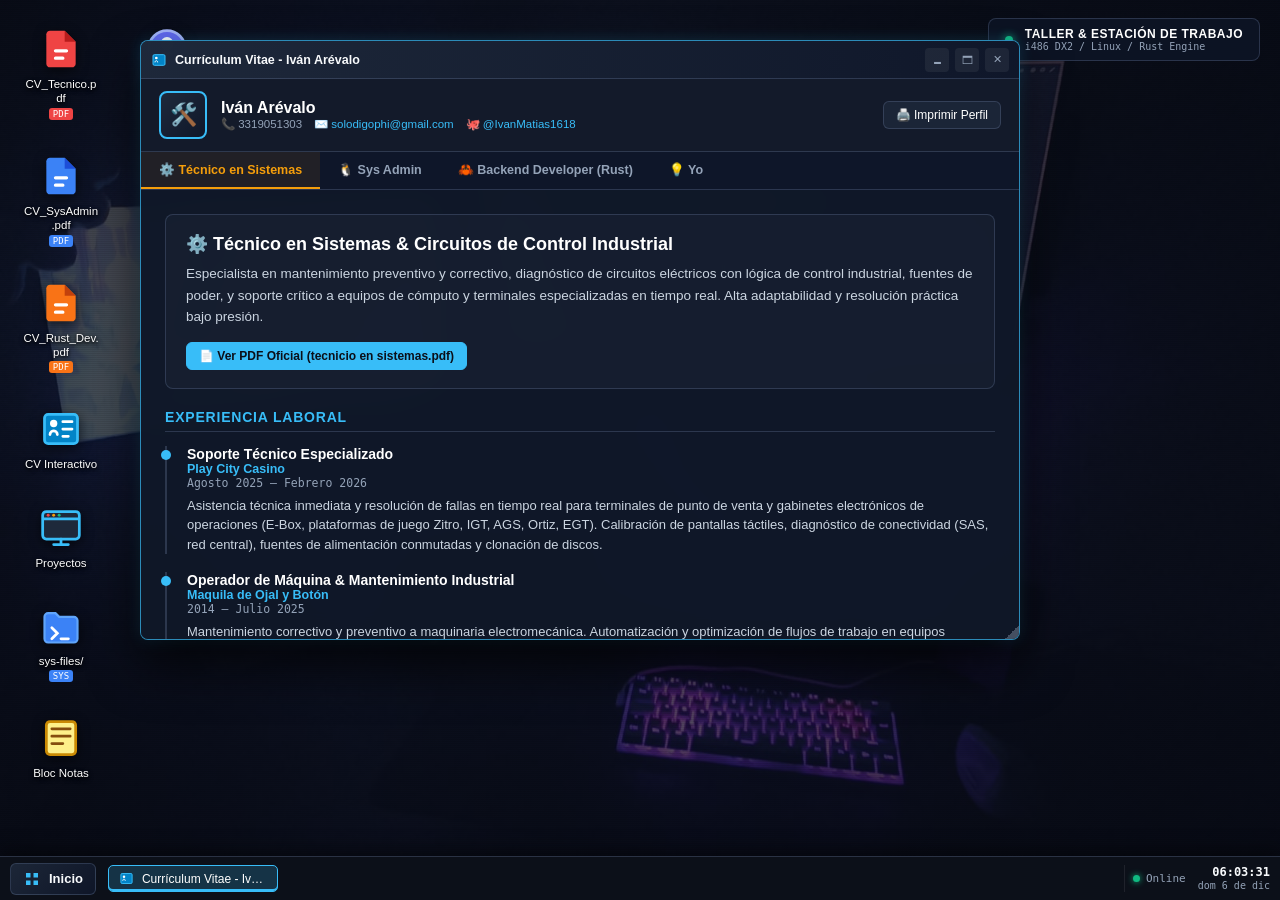
==== commit 0125de6b: "Agregando respnsividad movil" ====
--- a/index.html
+++ b/index.html
@@ -2,7 +2,7 @@
 <html lang="es">
 <head>
   <meta charset="UTF-8">
-  <meta name="viewport" content="width=device-width, initial-scale=1.0">
+  <meta name="viewport" content="width=device-width, initial-scale=1.0, maximum-scale=1.0, user-scalable=no, viewport-fit=cover">
   <title>Iván Arévalo | Hardware, SysAdmin & Backend Rust OS</title>
   <meta name="description" content="Entorno de escritorio interactivo y portafolio de Iván Arévalo. Técnico en Sistemas, Administrador de Sistemas y Desarrollador Backend en Rust.">
 
--- a/styles.css
+++ b/styles.css
@@ -17,6 +17,9 @@
   --accent-amber: #f59e0b;
   --shadow-window: 0 20px 45px rgba(0, 0, 0, 0.6), 0 0 1px rgba(255, 255, 255, 0.1);
   --taskbar-height: 44px;
+  --safe-bottom: env(safe-area-inset-bottom, 0px);
+  --safe-top: env(safe-area-inset-top, 0px);
+  --total-taskbar-height: calc(var(--taskbar-height) + var(--safe-bottom));
   --font-sans: -apple-system, BlinkMacSystemFont, "Segoe UI", Roboto, "Helvetica Neue", Arial, sans-serif;
   --font-mono: "Fira Code", "JetBrains Mono", "Cascadia Code", Consolas, monospace;
 }
@@ -43,8 +46,9 @@
    ------------------------------------------------------------------------------ */
 #desktop {
   position: relative;
-  width: 100vw;
+  width: 100%;
   height: calc(100vh - var(--taskbar-height));
+  height: calc(100dvh - var(--total-taskbar-height));
   background-image: 
     radial-gradient(ellipse at center, rgba(15, 23, 42, 0.55) 0%, rgba(7, 11, 21, 0.88) 100%),
     url('wallpapers/pc.jpeg');
@@ -242,22 +246,49 @@
 /* Responsive para dispositivos móviles */
 @media (max-width: 768px) {
   #desktop-icons {
-    top: 10px;
-    left: 10px;
-    gap: 10px;
+    position: absolute;
+    top: 14px;
+    left: 12px;
+    right: 12px;
+    bottom: 12px;
+    display: grid;
+    grid-template-columns: repeat(4, 1fr);
+    gap: 14px 6px;
+    align-content: start;
+    justify-items: center;
+    overflow-y: auto;
+    -webkit-overflow-scrolling: touch;
+    scrollbar-width: none;
+  }
+  #desktop-icons::-webkit-scrollbar {
+    display: none;
   }
   .desktop-icon {
-    width: 74px;
+    width: 100%;
+    max-width: 82px;
     padding: 6px 2px;
+    -webkit-tap-highlight-color: transparent;
+  }
+  .desktop-icon:active {
+    background-color: rgba(56, 189, 248, 0.3);
+    transform: scale(0.95);
   }
   .desktop-icon .icon-img {
-    width: 36px;
-    height: 36px;
+    width: 40px;
+    height: 40px;
   }
   .desktop-icon .icon-label {
-    font-size: 10.5px;
+    font-size: 11px;
+    max-width: 78px;
   }
   .workshop-banner {
     display: none;
   }
 }
+
+@media (max-width: 420px) {
+  #desktop-icons {
+    grid-template-columns: repeat(3, 1fr);
+    gap: 16px 4px;
+  }
+}
--- a/windows.css
+++ b/windows.css
@@ -128,6 +128,7 @@
   background: rgba(15, 23, 42, 0.7);
   display: flex;
   flex-direction: column;
+  -webkit-overflow-scrolling: touch;
 }
 
 /* Tirador de Redimensión en esquina inferior derecha */
@@ -763,30 +764,363 @@
 
 /* Adaptabilidad para móviles y pantallas reducidas */
 @media (max-width: 768px) {
+  /* En móvil la ventana ocupa la pantalla completa sobre la barra de tareas */
   .window {
-    min-width: 95vw !important;
-    max-width: 98vw !important;
-  }
+    top: 0 !important;
+    left: 0 !important;
+    right: 0 !important;
+    bottom: var(--total-taskbar-height, var(--taskbar-height)) !important;
+    width: 100% !important;
+    max-width: 100% !important;
+    min-width: 0 !important;
+    height: calc(100% - var(--taskbar-height)) !important;
+    height: calc(100dvh - var(--total-taskbar-height, var(--taskbar-height))) !important;
+    min-height: 0 !important;
+    border-radius: 0 !important;
+    border-left: none !important;
+    border-right: none !important;
+    border-top: none !important;
+    box-shadow: none !important;
+  }
+
+  .window-resize-handle {
+    display: none !important;
+  }
+
+  .window-header {
+    height: 42px;
+    padding: 0 10px;
+    cursor: default;
+    touch-action: none;
+  }
+
+  .window-title {
+    font-size: 12px;
+    max-width: calc(100vw - 100px);
+  }
+
+  .win-btn {
+    width: 28px;
+    height: 28px;
+    font-size: 13px;
+    border-radius: 6px;
+  }
+
+  .win-max {
+    display: none !important; /* Ya está a pantalla completa en móviles */
+  }
+
+  /* --------------------------------------------------------------------------
+     APP 1: CV Interactivo
+     -------------------------------------------------------------------------- */
+  .cv-topbar {
+    padding: 10px 14px;
+    gap: 10px;
+    flex-direction: column;
+    align-items: flex-start;
+  }
+
+  .cv-candidate-info {
+    width: 100%;
+    gap: 12px;
+  }
+
+  .candidate-avatar {
+    width: 42px;
+    height: 42px;
+    font-size: 20px;
+    flex-shrink: 0;
+  }
+
+  .candidate-meta h2 {
+    font-size: 15px;
+  }
+
+  .candidate-meta p {
+    flex-direction: column;
+    gap: 3px;
+    font-size: 11px;
+    margin-top: 2px;
+  }
+
+  .cv-actions {
+    width: 100%;
+  }
+
+  .cv-actions .btn-cv-action {
+    width: 100%;
+    justify-content: center;
+    padding: 7px 12px;
+    font-size: 11.5px;
+  }
+
+  .cv-tabs-bar {
+    padding: 0 4px;
+    -webkit-overflow-scrolling: touch;
+    border-bottom: 1px solid var(--border);
+  }
+
+  .cv-tab-btn {
+    padding: 10px 14px;
+    font-size: 12px;
+    flex-shrink: 0;
+  }
+
+  .cv-content-area {
+    padding: 14px 12px;
+  }
+
+  .profile-hero {
+    padding: 14px;
+    margin-bottom: 16px;
+  }
+
+  .profile-hero h3 {
+    font-size: 15px;
+    line-height: 1.35;
+    flex-wrap: wrap;
+  }
+
+  .profile-hero p {
+    font-size: 12.5px;
+    line-height: 1.55;
+  }
+
+  .profile-hero .btn-cv-action {
+    width: 100%;
+    justify-content: center;
+    text-align: center;
+    margin-top: 6px;
+  }
+
+  .cv-section {
+    margin-bottom: 20px;
+  }
+
+  .cv-section-title {
+    font-size: 13px;
+    margin-bottom: 12px;
+  }
+
+  .timeline-item {
+    padding-left: 16px;
+    margin-bottom: 16px;
+  }
+
+  .timeline-item::before {
+    left: -5px;
+    width: 8px;
+    height: 8px;
+  }
+
+  .timeline-role {
+    font-size: 13.5px;
+  }
+
+  .timeline-company {
+    font-size: 12px;
+  }
+
+  .timeline-date {
+    font-size: 11px;
+  }
+
+  .timeline-desc {
+    font-size: 12px;
+    line-height: 1.5;
+  }
+
+  .skill-tags {
+    gap: 6px;
+  }
+
+  .skill-tag {
+    padding: 3px 8px;
+    font-size: 11px;
+  }
+
+  /* --------------------------------------------------------------------------
+     APP 2: Visor de PDF
+     -------------------------------------------------------------------------- */
+  .pdf-toolbar {
+    padding: 8px 10px;
+    flex-wrap: wrap;
+    gap: 6px;
+  }
+
+  .pdf-title-text {
+    font-size: 11px;
+    max-width: 180px;
+  }
+
+  .pdf-toolbar-actions .btn-cv-action {
+    padding: 5px 10px;
+    font-size: 11px;
+  }
+
+  .pdf-fallback-notice {
+    width: 90%;
+    max-width: 340px;
+    padding: 16px;
+  }
+
+  .pdf-fallback-notice h4 {
+    font-size: 14px;
+  }
+
+  .pdf-fallback-notice p {
+    font-size: 12px;
+  }
+
+  /* --------------------------------------------------------------------------
+     APP 3: Visor de Proyectos Web
+     -------------------------------------------------------------------------- */
   .projects-app {
     flex-direction: column;
   }
+
   .projects-sidebar {
     width: 100%;
-    height: 120px;
+    height: auto;
     border-right: none;
     border-bottom: 1px solid var(--border);
-  }
+    flex-shrink: 0;
+  }
+
+  .projects-sidebar-header {
+    display: none;
+  }
+
+  .project-list {
+    flex-direction: row;
+    overflow-x: auto;
+    padding: 6px 8px;
+    gap: 6px;
+    -webkit-overflow-scrolling: touch;
+    scrollbar-width: none;
+  }
+
+  .project-list::-webkit-scrollbar {
+    display: none;
+  }
+
+  .project-nav-item {
+    flex-shrink: 0;
+    padding: 6px 12px;
+    border-radius: 6px;
+  }
+
+  .project-nav-name {
+    font-size: 12px;
+    white-space: nowrap;
+  }
+
+  .project-nav-tag {
+    display: none;
+  }
+
+  .project-toolbar {
+    padding: 6px 10px;
+    flex-wrap: wrap;
+    gap: 6px;
+  }
+
+  .project-meta-info {
+    gap: 6px;
+  }
+
+  .project-meta-info strong {
+    font-size: 12px;
+  }
+
+  .project-status-tag {
+    font-size: 9px;
+    padding: 1px 4px;
+  }
+
+  .project-toolbar .btn-cv-action {
+    padding: 4px 8px;
+    font-size: 11px;
+  }
+
+  /* --------------------------------------------------------------------------
+     APP 4: Bloc de Notas
+     -------------------------------------------------------------------------- */
   .notepad-app {
     flex-direction: column;
   }
+
   .notepad-sidebar {
     width: 100%;
-    height: 100px;
+    height: auto;
     border-right: none;
     border-bottom: 1px solid var(--border);
-  }
-  .cv-topbar {
-    flex-direction: column;
-    align-items: flex-start;
-  }
-}
+    flex-shrink: 0;
+  }
+
+  .notepad-sidebar-header {
+    display: none;
+  }
+
+  .notepad-files-list {
+    flex-direction: row;
+    overflow-x: auto;
+    padding: 6px 8px;
+    gap: 6px;
+    -webkit-overflow-scrolling: touch;
+    scrollbar-width: none;
+  }
+
+  .notepad-files-list::-webkit-scrollbar {
+    display: none;
+  }
+
+  .notepad-file-item {
+    flex-shrink: 0;
+    padding: 5px 10px;
+    font-size: 11.5px;
+    white-space: nowrap;
+  }
+
+  .notepad-editor-header {
+    padding: 6px 10px;
+    font-size: 10.5px;
+  }
+
+  .notepad-textarea {
+    padding: 12px;
+    font-size: 13.5px;
+    line-height: 1.5;
+  }
+
+  /* --------------------------------------------------------------------------
+     APP 5: Explorador sys-files/
+     -------------------------------------------------------------------------- */
+  .sysfiles-app {
+    padding: 12px;
+  }
+
+  .sysfiles-header {
+    padding: 10px;
+    margin-bottom: 12px;
+  }
+
+  .sysfiles-header h3 {
+    font-size: 13px;
+  }
+
+  .sysfiles-header p {
+    font-size: 11.5px;
+    line-height: 1.45;
+  }
+
+  .sysfiles-browser {
+    padding: 10px 12px;
+  }
+
+  .sysfiles-path {
+    font-size: 11px;
+    word-break: break-all;
+    margin-bottom: 8px;
+  }
+}
--- a/taskbar.css
+++ b/taskbar.css
@@ -7,7 +7,7 @@
   bottom: 0;
   left: 0;
   right: 0;
-  height: var(--taskbar-height);
+  height: var(--total-taskbar-height, var(--taskbar-height));
   background: rgba(13, 17, 26, 0.95);
   backdrop-filter: blur(12px);
   -webkit-backdrop-filter: blur(12px);
@@ -16,6 +16,7 @@
   align-items: center;
   justify-content: space-between;
   padding: 0 10px;
+  padding-bottom: var(--safe-bottom, 0px);
   z-index: 9999;
   box-shadow: 0 -4px 20px rgba(0, 0, 0, 0.5);
 }
@@ -396,3 +397,142 @@
   color: #000;
   box-shadow: 0 0 15px #22c55e;
 }
+
+/* ------------------------------------------------------------------------------
+   Adaptabilidad para Móviles (taskbar y menú de inicio)
+   ------------------------------------------------------------------------------ */
+@media (max-width: 768px) {
+  #taskbar {
+    padding: 0 6px;
+    padding-bottom: var(--safe-bottom, 0px);
+  }
+
+  .start-button {
+    padding: 5px 8px;
+    font-size: 12px;
+    gap: 5px;
+  }
+
+  .start-button svg {
+    width: 15px;
+    height: 15px;
+  }
+
+  #taskbar-windows {
+    margin: 0 6px;
+    gap: 4px;
+  }
+
+  .taskbar-item {
+    min-width: 36px;
+    max-width: 90px;
+    padding: 4px 6px;
+    font-size: 11px;
+    gap: 5px;
+  }
+
+  .taskbar-item .item-icon {
+    width: 14px;
+    height: 14px;
+  }
+
+  .system-tray {
+    padding-left: 6px;
+    gap: 6px;
+  }
+
+  .tray-status,
+  .tray-date {
+    display: none; /* Ahorra espacio para mostrar las ventanas abiertas */
+  }
+
+  .tray-clock {
+    align-items: center;
+  }
+
+  .tray-time {
+    font-size: 11px;
+    font-weight: 500;
+  }
+
+  /* Menú de Inicio en móvil: tarjeta adaptativa */
+  #start-menu {
+    left: 8px;
+    right: 8px;
+    width: auto;
+    max-width: calc(100vw - 16px);
+    bottom: calc(var(--total-taskbar-height, var(--taskbar-height)) + 6px);
+    max-height: calc(100dvh - var(--total-taskbar-height, var(--taskbar-height)) - 14px);
+    border-radius: 12px;
+  }
+
+  .start-header {
+    padding: 12px 14px;
+    gap: 10px;
+  }
+
+  .start-avatar {
+    width: 38px;
+    height: 38px;
+    font-size: 16px;
+  }
+
+  .start-user-name {
+    font-size: 13.5px;
+  }
+
+  .start-user-role {
+    font-size: 10.5px;
+  }
+
+  .start-menu-items {
+    padding: 6px;
+    max-height: 48vh;
+    overflow-y: auto;
+    -webkit-overflow-scrolling: touch;
+  }
+
+  .start-item {
+    padding: 8px 10px;
+    gap: 10px;
+    min-height: 42px; /* Touch target amigable */
+  }
+
+  .start-item-title {
+    font-size: 12px;
+  }
+
+  .start-item-desc {
+    font-size: 10px;
+  }
+
+  .start-footer {
+    padding: 8px 12px;
+  }
+
+  #screen-off {
+    padding: 24px;
+    text-align: center;
+  }
+}
+
+@media (max-width: 420px) {
+  .start-button span {
+    display: none; /* En pantallas ultra estrechas, solo mostrar el icono de inicio */
+  }
+
+  .start-button {
+    padding: 6px 8px;
+  }
+
+  .taskbar-item .item-title {
+    display: none; /* En pantallas ultra estrechas, las pestañas de la barra muestran sólo el icono */
+  }
+
+  .taskbar-item {
+    min-width: 32px;
+    max-width: 38px;
+    justify-content: center;
+    padding: 5px;
+  }
+}
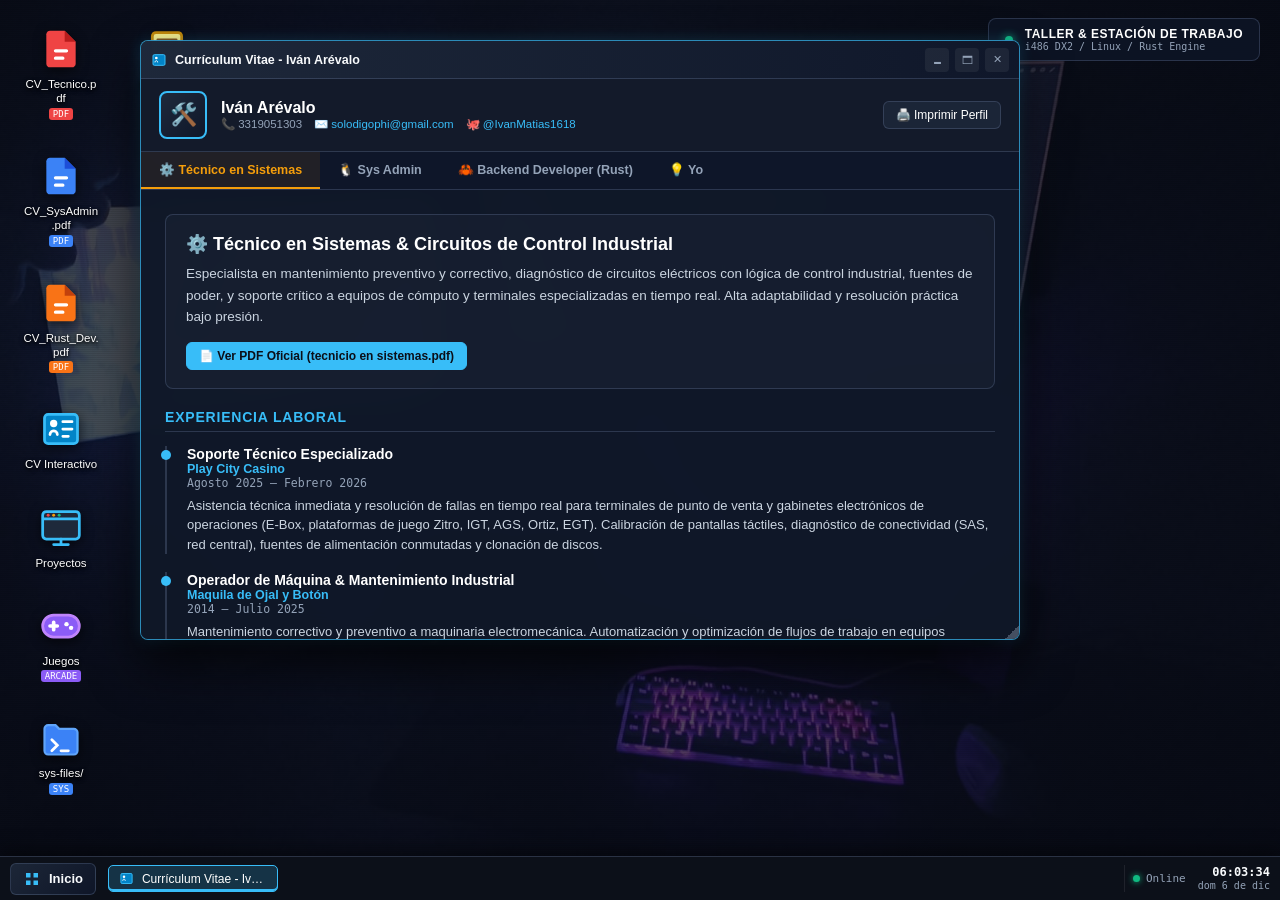
==== commit d593adc0: "Actualizar proyectos (Marketplace, Inventario), agregar Centro de Juegos (JSGAME), estructurar sys-f" ====
--- a/index.html
+++ b/index.html
@@ -95,6 +95,20 @@
           </svg>
         </div>
         <span class="icon-label">Proyectos</span>
+      </div>
+
+      <!-- 5.1 Centro de Juegos Arcade -->
+      <div class="desktop-icon" data-action="open-window" data-window="win-games" title="Abrir Centro de Juegos Arcade">
+        <div class="icon-img">
+          <svg viewBox="0 0 24 24" fill="none">
+            <rect x="2" y="6" width="20" height="12" rx="6" fill="#8b5cf6" stroke="#c084fc" stroke-width="1.5"/>
+            <path d="M6 12H10M8 10V14" stroke="#ffffff" stroke-width="2" stroke-linecap="round"/>
+            <circle cx="15" cy="11" r="1.2" fill="#ffffff"/>
+            <circle cx="17.5" cy="13" r="1.2" fill="#ffffff"/>
+          </svg>
+        </div>
+        <span class="icon-label">Juegos</span>
+        <span class="badge badge-game">ARCADE</span>
       </div>
 
       <!-- 6. Directorio sys-files/ -->
@@ -360,6 +374,33 @@
                 </div>
 
                 <div class="cv-section">
+                  <h4 class="cv-section-title">Proyectos Reales en Rust</h4>
+                  <div class="timeline-item">
+                    <div class="timeline-role">Finite (Backend Marketplace & Gestor Modular)</div>
+                    <div class="timeline-company">Rust 2024 • Tokio • Axum 0.8 • SQLx PostgreSQL • JWT • ts-rs</div>
+                    <p class="timeline-desc">
+                      Servicio backend desacoplado para gestión de negocios, colaboradores, autenticación segura con JWT/bcrypt y roles. Manejo de concurrencia con Tokio runtime, generación automática de contratos de TypeScript mediante <code>ts-rs</code> y CORS habilitado para cliente frontend en React.
+                    </p>
+                    <div style="margin-top: 8px; display: flex; gap: 8px; flex-wrap: wrap;">
+                      <a href="https://github.com/IvanMatias1618/finit" target="_blank" rel="noopener" class="btn-cv-action">🐙 Repositorio finit</a>
+                      <button class="btn-cv-action primary" onclick="window.wm.openWindow('win-projects'); if(window.loadProjectByKey) window.loadProjectByKey('marketplace');">🔍 Ver en Proyectos</button>
+                    </div>
+                  </div>
+
+                  <div class="timeline-item">
+                    <div class="timeline-role">sis-inventario-rust (Microservicio de Insumos y Recetas)</div>
+                    <div class="timeline-company">Rust • Actix-web • REST API • CORS • Sector Gastronómico</div>
+                    <p class="timeline-desc">
+                      API REST de alto rendimiento en Rust con Actix-web para el control de inventario, registro de insumos y estructuración de recetas compuestas con cálculo de costos en tiempo real, conectado a cliente TypeScript.
+                    </p>
+                    <div style="margin-top: 8px; display: flex; gap: 8px; flex-wrap: wrap;">
+                      <a href="https://github.com/IvanMatias1618/sis-inventario-rust" target="_blank" rel="noopener" class="btn-cv-action">🐙 Repositorio sis-inventario-rust</a>
+                      <button class="btn-cv-action primary" onclick="window.wm.openWindow('win-projects'); if(window.loadProjectByKey) window.loadProjectByKey('inventario');">🔍 Ver en Proyectos</button>
+                    </div>
+                  </div>
+                </div>
+
+                <div class="cv-section">
                   <h4 class="cv-section-title">Ecosistema Backend & Habilidades</h4>
                   <div class="skill-tags">
                     <span class="skill-tag rust">Rust 2021/2024</span>
@@ -491,17 +532,21 @@
             <aside class="projects-sidebar">
               <div class="projects-sidebar-header">Proyectos</div>
               <ul class="project-list">
-                <li class="project-nav-item active" data-project="mediaweb">
+                <li class="project-nav-item active" data-project="marketplace">
+                  <span class="project-nav-name">🛒 Marketplace & Gestor</span>
+                  <span class="project-nav-tag">Rust (Axum) • React • Postgres</span>
+                </li>
+                <li class="project-nav-item" data-project="inventario">
+                  <span class="project-nav-name">📦 Sistema de Inventario</span>
+                  <span class="project-nav-tag">Rust (Actix) • TS • Video Demo</span>
+                </li>
+                <li class="project-nav-item" data-project="mediaweb">
                   <span class="project-nav-name">🌸 Mediaweb</span>
-                  <span class="project-nav-tag">Multimedia & Audio</span>
-                </li>
-                <li class="project-nav-item" data-project="chess">
-                  <span class="project-nav-name">♟️ Chess</span>
-                  <span class="project-nav-tag">Juego de Ajedrez JS</span>
+                  <span class="project-nav-tag">Multimedia & Audio Web</span>
                 </li>
                 <li class="project-nav-item" data-project="manual">
                   <span class="project-nav-name">📖 Manual Técnico PC</span>
-                  <span class="project-nav-tag">Operaciones & E-Box</span>
+                  <span class="project-nav-tag">Operaciones & Control Industrial</span>
                 </li>
               </ul>
             </aside>
@@ -510,17 +555,22 @@
             <div class="projects-main">
               <div class="project-toolbar">
                 <div class="project-meta-info">
-                  <strong id="project-current-name" style="color: #fff;">Mediaweb</strong>
-                  <span class="project-status-tag" id="project-current-tag">En Vivo</span>
-                </div>
-                <div style="display: flex; gap: 8px;">
-                  <button class="btn-cv-action" id="project-btn-reload" title="Recargar">🔄</button>
-                  <a href="#" target="_blank" rel="noopener" class="btn-cv-action" id="project-btn-github">📂 GitHub</a>
-                  <a href="#" target="_blank" rel="noopener" class="btn-cv-action primary" id="project-btn-external">🔗 Pantalla Completa</a>
-                </div>
-              </div>
-              <div class="project-frame-container">
+                  <strong id="project-current-name" style="color: #fff;">Marketplace & Gestor</strong>
+                  <span class="project-status-tag" id="project-current-tag">Full-Stack</span>
+                </div>
+                <div id="project-toolbar-actions" style="display: flex; gap: 8px; flex-wrap: wrap;">
+                  <!-- Acciones pobladas dinámicamente -->
+                </div>
+              </div>
+              
+              <!-- Contenedor iframe para proyectos interactivos -->
+              <div class="project-frame-container" id="project-frame-box" style="display: none;">
                 <iframe id="project-frame" class="project-iframe" title="Frame de Proyecto"></iframe>
+              </div>
+
+              <!-- Contenedor Showcase para proyectos fullstack con imágenes y video -->
+              <div class="project-showcase" id="project-showcase-box">
+                <!-- Se inyecta dinámicamente -->
               </div>
             </div>
           </div>
@@ -576,7 +626,7 @@
       <!-- --------------------------------------------------------------------------
            VENTANA 5: EXPLORADOR DE sys-files/
            -------------------------------------------------------------------------- -->
-      <section class="window" id="win-sysfiles" data-title="Espacio SysAdmin: sys-files/" style="top: 130px; left: 300px; width: 680px; height: 440px; display: none;">
+      <section class="window" id="win-sysfiles" data-title="Espacio SysAdmin: sys-files/" style="top: 120px; left: 280px; width: 840px; height: 530px; display: none;">
         <header class="window-header">
           <div class="window-title">
             <span class="window-title-icon">
@@ -595,19 +645,135 @@
 
         <div class="window-body">
           <div class="sysfiles-app">
-            <div class="sysfiles-header">
-              <h3>📂 Directorio /sys-files/</h3>
-              <p>
-                Este es tu espacio dedicado para scripts de administración de sistemas, dotfiles, automatizaciones y configuraciones de red/servidores. Cualquier archivo que guardes en la carpeta <code>sys-files/</code> forma parte de este ecosistema.
-              </p>
+            <!-- Sidebar: Árbol de carpetas y archivos -->
+            <aside class="sysfiles-sidebar">
+              <div class="sysfiles-sidebar-header">
+                <span>📁 sys-files/</span>
+              </div>
+              <ul class="sysfiles-tree">
+                <!-- 1. concepts/ -->
+                <li>
+                  <div class="sysfiles-folder-title">📁 concepts/</div>
+                  <ul class="sysfiles-folder-files">
+                    <li class="sysfiles-file-item active" data-sysfile="concepts/iptables.md">
+                      <span>📄</span>
+                      <span>iptables.md</span>
+                    </li>
+                  </ul>
+                </li>
+                <!-- 2. utils/ -->
+                <li>
+                  <div class="sysfiles-folder-title">📁 utils/</div>
+                  <ul class="sysfiles-folder-files">
+                    <li class="sysfiles-file-item" data-sysfile="utils/disk-manager.sh">
+                      <span>⚙️</span>
+                      <span>disk-manager.sh</span>
+                    </li>
+                  </ul>
+                </li>
+                <!-- 3. man/ -->
+                <li>
+                  <div class="sysfiles-folder-title">📁 man/</div>
+                  <ul class="sysfiles-folder-files">
+                    <li class="sysfiles-file-item" data-sysfile="man/tmux.md">
+                      <span>📖</span>
+                      <span>tmux.md</span>
+                    </li>
+                  </ul>
+                </li>
+              </ul>
+            </aside>
+
+            <!-- Área principal de código y ejecución -->
+            <div class="sysfiles-main">
+              <div class="sysfiles-toolbar">
+                <div class="sysfiles-file-meta">
+                  <span id="sysfile-current-path" style="color: #60a5fa; font-weight: 600;">sys-files/concepts/iptables.md</span>
+                  <span class="sysfiles-badge-type" id="sysfile-current-badge">MARKDOWN</span>
+                  <span id="sysfile-current-perm" style="color: #94a3b8; font-size: 10.5px;">-rw-r--r--</span>
+                </div>
+                <div style="display: flex; gap: 8px;">
+                  <button class="btn-cv-action" id="sysfile-btn-run" style="display: none; background: rgba(16, 185, 129, 0.2); border-color: #10b981; color: #86efac;">
+                    ▶ Ejecutar Script
+                  </button>
+                  <button class="btn-cv-action" id="sysfile-btn-copy">📋 Copiar</button>
+                </div>
+              </div>
+
+              <div class="sysfiles-code-container">
+                <pre class="sysfiles-code-pre" id="sysfiles-code-view"></pre>
+              </div>
+
+              <!-- Terminal interactiva simulada para scripts .sh -->
+              <div class="sysfiles-terminal-box" id="sysfiles-term-box" style="display: none;">
+                <div class="sysfiles-term-header">
+                  <span>TERMINAL OUTPUT — BASH</span>
+                  <button class="btn-cv-action" id="sysfiles-term-close" style="padding: 1px 6px; font-size: 10px;">✕</button>
+                </div>
+                <pre id="sysfiles-term-content" style="margin: 0; font-family: var(--font-mono); font-size: 11px;"></pre>
+              </div>
             </div>
-            <div class="sysfiles-browser">
-              <div class="sysfiles-path">ivan@workshop:~/cv/sys-files$ ls -la</div>
-              <div style="color: #94a3b8; font-size: 12px; line-height: 1.8;">
-                <div>total 8</div>
-                <div>drwxr-xr-x 2 tako tako 4096 sep 17 17:35 .</div>
-                <div>drwxr-xr-x 5 tako tako 4096 sep 17 17:35 ..</div>
-                <div style="color: #38bdf8; margin-top: 10px;"># Listo para tus configuraciones y scripts de SysAdmin</div>
+          </div>
+        </div>
+
+        <div class="window-resize-handle"></div>
+      </section>
+
+      <!-- --------------------------------------------------------------------------
+           VENTANA 6: CENTRO DE JUEGOS ARCADE
+           -------------------------------------------------------------------------- -->
+      <section class="window" id="win-games" data-title="Centro de Juegos Arcade" style="top: 85px; left: 240px; width: 920px; height: 620px; display: none;">
+        <header class="window-header">
+          <div class="window-title">
+            <span class="window-title-icon">
+              <svg viewBox="0 0 24 24" fill="none">
+                <rect x="2" y="6" width="20" height="12" rx="6" fill="#8b5cf6" stroke="#c084fc" stroke-width="1.5"/>
+                <path d="M6 12H10M8 10V14" stroke="#ffffff" stroke-width="2" stroke-linecap="round"/>
+                <circle cx="15" cy="11" r="1.2" fill="#ffffff"/>
+                <circle cx="17.5" cy="13" r="1.2" fill="#ffffff"/>
+              </svg>
+            </span>
+            <span>Centro de Juegos Arcade</span>
+          </div>
+          <div class="window-controls">
+            <button class="win-btn win-min" title="Minimizar">🗕</button>
+            <button class="win-btn win-max" title="Maximizar">🗖</button>
+            <button class="win-btn win-close" title="Cerrar">✕</button>
+          </div>
+        </header>
+
+        <div class="window-body">
+          <div class="games-app">
+            <!-- Barra lateral de juegos -->
+            <aside class="games-sidebar">
+              <div class="games-sidebar-header">Biblioteca de Juegos</div>
+              <ul class="games-list">
+                <li class="game-nav-item active" data-game="jsgame">
+                  <span class="game-nav-name">🕹️ Little Game Trivia</span>
+                  <span class="game-nav-tag">JSGAME • 2D Grid Game</span>
+                </li>
+                <li class="game-nav-item" data-game="chess">
+                  <span class="game-nav-name">♟️ Chess</span>
+                  <span class="game-nav-tag">Ajedrez en JavaScript</span>
+                </li>
+              </ul>
+            </aside>
+
+            <!-- Área principal del juego -->
+            <div class="games-main">
+              <div class="game-toolbar">
+                <div class="game-meta-info">
+                  <strong id="game-current-name" style="color: #fff;">Little Game Trivia (JSGAME)</strong>
+                  <span class="game-status-tag" id="game-current-tag">Jugable</span>
+                </div>
+                <div style="display: flex; gap: 8px;">
+                  <button class="btn-cv-action" id="game-btn-reload" title="Reiniciar Juego">🔄 Reiniciar</button>
+                  <a href="https://github.com/IvanMatias1618/JSGAME" target="_blank" rel="noopener" class="btn-cv-action" id="game-btn-github">📂 GitHub</a>
+                  <a href="programs/JSGAME/index.html" target="_blank" rel="noopener" class="btn-cv-action primary" id="game-btn-external">🔗 Pantalla Completa</a>
+                </div>
+              </div>
+              <div class="game-frame-container">
+                <iframe id="game-frame" class="game-iframe" src="programs/JSGAME/index.html" title="Ventana del Juego"></iframe>
               </div>
             </div>
           </div>
@@ -722,8 +888,24 @@
       <div class="start-item" data-open-win="win-projects">
         <div class="start-item-icon">🚀</div>
         <div class="start-item-details">
-          <span class="start-item-title">Proyectos Web</span>
-          <span class="start-item-desc">Mediaweb, Chess, Manual Técnico</span>
+          <span class="start-item-title">Proyectos Web & Rust</span>
+          <span class="start-item-desc">Marketplace, Inventario, Mediaweb, Manual</span>
+        </div>
+      </div>
+
+      <div class="start-item" data-open-win="win-games">
+        <div class="start-item-icon">🎮</div>
+        <div class="start-item-details">
+          <span class="start-item-title">Centro de Juegos Arcade</span>
+          <span class="start-item-desc">Little Game Trivia (JSGAME), Chess</span>
+        </div>
+      </div>
+
+      <div class="start-item" data-open-win="win-sysfiles">
+        <div class="start-item-icon">📂</div>
+        <div class="start-item-details">
+          <span class="start-item-title">sys-files/ (SysAdmin)</span>
+          <span class="start-item-desc">concepts/, utils/, man/</span>
         </div>
       </div>
 
@@ -747,6 +929,15 @@
     <div class="start-footer">
       <span style="font-size: 11px; color: var(--text-muted); font-family: var(--font-mono);">IvanOS v2.6</span>
       <button class="shutdown-btn" id="btn-shutdown">⏻ Apagar</button>
+    </div>
+  </div>
+
+  <!-- Modal Lightbox para visualización de capturas -->
+  <div id="image-lightbox" class="image-lightbox">
+    <div class="lightbox-content">
+      <button class="lightbox-close" id="lightbox-close-btn" title="Cerrar">✕</button>
+      <img id="lightbox-img" src="" alt="Captura ampliada">
+      <div id="lightbox-caption" class="lightbox-caption"></div>
     </div>
   </div>
 
--- a/styles.css
+++ b/styles.css
@@ -174,6 +174,11 @@
   font-weight: bold;
 }
 
+.badge-game {
+  background-color: #8b5cf6;
+  color: #fff;
+}
+
 /* ------------------------------------------------------------------------------
    Insignia flotante de bienvenida / Taller de Iván
    ------------------------------------------------------------------------------ */
--- a/windows.css
+++ b/windows.css
@@ -622,6 +622,257 @@
   border: none;
   background: #fff;
 }
+
+/* Showcase de Proyectos Full-Stack (Inventario y Marketplace) */
+.project-showcase {
+  flex: 1;
+  overflow-y: auto;
+  padding: 22px;
+  background: #0d121f;
+  color: #e2e8f0;
+  display: flex;
+  flex-direction: column;
+  gap: 20px;
+}
+
+.project-showcase-hero {
+  background: rgba(30, 41, 59, 0.55);
+  border: 1px solid var(--border);
+  border-radius: 8px;
+  padding: 16px 20px;
+}
+
+.project-showcase-title {
+  font-size: 19px;
+  font-weight: 700;
+  color: #fff;
+  display: flex;
+  align-items: center;
+  gap: 10px;
+  margin-bottom: 8px;
+}
+
+.project-showcase-desc {
+  font-size: 13px;
+  line-height: 1.6;
+  color: #cbd5e1;
+  margin-bottom: 12px;
+}
+
+.project-tech-pills {
+  display: flex;
+  flex-wrap: wrap;
+  gap: 8px;
+  margin-top: 10px;
+}
+
+.tech-pill {
+  font-size: 11px;
+  padding: 3px 9px;
+  border-radius: 20px;
+  background: rgba(56, 189, 248, 0.12);
+  color: var(--accent);
+  border: 1px solid rgba(56, 189, 248, 0.3);
+  font-family: var(--font-mono);
+}
+
+.tech-pill.rust {
+  background: rgba(249, 115, 22, 0.15);
+  color: var(--accent-rust);
+  border-color: rgba(249, 115, 22, 0.4);
+}
+
+.tech-pill.green {
+  background: rgba(16, 185, 129, 0.15);
+  color: var(--accent-green);
+  border-color: rgba(16, 185, 129, 0.4);
+}
+
+.project-repos-row {
+  display: flex;
+  flex-wrap: wrap;
+  gap: 10px;
+  margin-top: 12px;
+}
+
+.project-section-title {
+  font-size: 13.5px;
+  font-weight: 700;
+  color: #94a3b8;
+  text-transform: uppercase;
+  letter-spacing: 0.5px;
+  margin-bottom: 12px;
+  display: flex;
+  align-items: center;
+  gap: 8px;
+}
+
+/* Video Player */
+.project-video-card {
+  background: #090d16;
+  border: 1px solid var(--border);
+  border-radius: 8px;
+  overflow: hidden;
+  box-shadow: 0 8px 24px rgba(0, 0, 0, 0.4);
+}
+
+.project-video-wrapper {
+  position: relative;
+  width: 100%;
+  background: #000;
+}
+
+.project-video {
+  width: 100%;
+  max-height: 400px;
+  display: block;
+  object-fit: contain;
+}
+
+.project-video-meta {
+  padding: 10px 16px;
+  background: rgba(18, 24, 38, 0.95);
+  border-top: 1px solid var(--border);
+  font-size: 12px;
+  color: var(--text-muted);
+  display: flex;
+  justify-content: space-between;
+  align-items: center;
+  flex-wrap: wrap;
+  gap: 8px;
+}
+
+/* Galería de imágenes */
+.project-gallery-grid {
+  display: grid;
+  grid-template-columns: repeat(auto-fill, minmax(240px, 1fr));
+  gap: 14px;
+}
+
+.project-gallery-card {
+  background: rgba(18, 24, 38, 0.85);
+  border: 1px solid var(--border);
+  border-radius: 8px;
+  overflow: hidden;
+  cursor: pointer;
+  transition: transform 0.2s ease, border-color 0.2s ease, box-shadow 0.2s ease;
+}
+
+.project-gallery-card:hover {
+  transform: translateY(-3px);
+  border-color: var(--accent);
+  box-shadow: 0 10px 20px rgba(0, 0, 0, 0.4);
+}
+
+.project-gallery-img-box {
+  width: 100%;
+  height: 150px;
+  background: #090d16;
+  overflow: hidden;
+  display: flex;
+  align-items: center;
+  justify-content: center;
+}
+
+.project-gallery-img-box img {
+  width: 100%;
+  height: 100%;
+  object-fit: cover;
+  transition: transform 0.3s ease;
+}
+
+.project-gallery-card:hover .project-gallery-img-box img {
+  transform: scale(1.05);
+}
+
+.project-gallery-caption {
+  padding: 9px 12px;
+  font-size: 11.5px;
+  color: #e2e8f0;
+  display: flex;
+  flex-direction: column;
+  gap: 3px;
+}
+
+.project-gallery-caption strong {
+  color: #fff;
+  font-size: 12px;
+}
+
+.project-gallery-caption span {
+  color: var(--text-muted);
+  font-size: 10.5px;
+}
+
+/* Lightbox Modal */
+.image-lightbox {
+  position: fixed;
+  top: 0;
+  left: 0;
+  width: 100vw;
+  height: 100vh;
+  background: rgba(0, 0, 0, 0.88);
+  backdrop-filter: blur(6px);
+  z-index: 99999;
+  display: flex;
+  align-items: center;
+  justify-content: center;
+  padding: 20px;
+  opacity: 0;
+  pointer-events: none;
+  transition: opacity 0.2s ease;
+}
+
+.image-lightbox.active {
+  opacity: 1;
+  pointer-events: auto;
+}
+
+.lightbox-content {
+  max-width: 90vw;
+  max-height: 90vh;
+  display: flex;
+  flex-direction: column;
+  align-items: center;
+  position: relative;
+}
+
+.lightbox-content img {
+  max-width: 100%;
+  max-height: 80vh;
+  border-radius: 6px;
+  border: 1px solid var(--border);
+  box-shadow: 0 16px 40px rgba(0, 0, 0, 0.8);
+}
+
+.lightbox-caption {
+  margin-top: 10px;
+  color: #fff;
+  font-size: 13px;
+  text-align: center;
+  background: rgba(15, 23, 42, 0.9);
+  padding: 6px 16px;
+  border-radius: 20px;
+  border: 1px solid var(--border);
+}
+
+.lightbox-close {
+  position: absolute;
+  top: -38px;
+  right: 0;
+  background: rgba(239, 68, 68, 0.85);
+  color: #fff;
+  border: none;
+  width: 32px;
+  height: 32px;
+  border-radius: 50%;
+  cursor: pointer;
+  font-size: 16px;
+  display: flex;
+  align-items: center;
+  justify-content: center;
+}
+
 
 /* ==============================================================================
    APP 4: Bloc de Notas (notepad-app)
@@ -718,48 +969,270 @@
    ============================================================================== */
 .sysfiles-app {
   display: flex;
-  flex-direction: column;
   height: 100%;
-  padding: 20px;
   color: var(--text);
   font-family: var(--font-mono);
-}
-
-.sysfiles-header {
-  background: rgba(30, 41, 59, 0.5);
-  border: 1px solid var(--border);
-  border-radius: 6px;
-  padding: 14px;
-  margin-bottom: 16px;
-}
-
-.sysfiles-header h3 {
-  font-size: 14px;
+  overflow: hidden;
+}
+
+.sysfiles-sidebar {
+  width: 230px;
+  background: rgba(18, 24, 38, 0.95);
+  border-right: 1px solid var(--border);
+  display: flex;
+  flex-direction: column;
+  flex-shrink: 0;
+}
+
+.sysfiles-sidebar-header {
+  padding: 10px 12px;
+  border-bottom: 1px solid var(--border);
+  font-size: 11px;
+  font-weight: 700;
+  text-transform: uppercase;
   color: #60a5fa;
-  margin-bottom: 6px;
-}
-
-.sysfiles-header p {
-  font-size: 12px;
-  color: var(--text-muted);
-  line-height: 1.5;
-}
-
-.sysfiles-browser {
-  background: #0b0f19;
-  border: 1px solid var(--border);
-  border-radius: 6px;
-  padding: 16px;
+  display: flex;
+  align-items: center;
+  gap: 6px;
+}
+
+.sysfiles-tree {
+  list-style: none;
+  overflow-y: auto;
+  padding: 8px 6px;
+  display: flex;
+  flex-direction: column;
+  gap: 6px;
+}
+
+.sysfiles-folder-title {
+  font-size: 11px;
+  font-weight: 700;
+  color: #94a3b8;
+  padding: 4px 8px;
+  text-transform: uppercase;
+  letter-spacing: 0.5px;
+  display: flex;
+  align-items: center;
+  gap: 6px;
+}
+
+.sysfiles-folder-files {
+  list-style: none;
+  display: flex;
+  flex-direction: column;
+  gap: 2px;
+  padding-left: 10px;
+}
+
+.sysfiles-file-item {
+  padding: 6px 10px;
+  border-radius: 4px;
+  font-size: 11.5px;
+  color: #cbd5e1;
+  cursor: pointer;
+  border: 1px solid transparent;
+  display: flex;
+  align-items: center;
+  gap: 6px;
+  transition: all 0.12s ease;
+}
+
+.sysfiles-file-item:hover {
+  background: rgba(255, 255, 255, 0.05);
+}
+
+.sysfiles-file-item.active {
+  background: rgba(56, 189, 248, 0.15);
+  color: var(--accent);
+  border-color: rgba(56, 189, 248, 0.4);
+}
+
+.sysfiles-main {
+  flex: 1;
+  display: flex;
+  flex-direction: column;
+  background: #0a0e17;
+  overflow: hidden;
+}
+
+.sysfiles-toolbar {
+  padding: 8px 14px;
+  background: rgba(20, 27, 43, 0.95);
+  border-bottom: 1px solid var(--border);
+  display: flex;
+  align-items: center;
+  justify-content: space-between;
+  gap: 10px;
+  flex-wrap: wrap;
+}
+
+.sysfiles-file-meta {
+  display: flex;
+  align-items: center;
+  gap: 10px;
+  font-size: 11.5px;
+}
+
+.sysfiles-badge-type {
+  font-size: 10px;
+  padding: 2px 6px;
+  border-radius: 4px;
+  background: rgba(56, 189, 248, 0.2);
+  color: var(--accent);
+  border: 1px solid rgba(56, 189, 248, 0.4);
+}
+
+.sysfiles-code-container {
   flex: 1;
   overflow-y: auto;
-}
-
-.sysfiles-path {
+  padding: 16px;
+  background: #090d16;
+  position: relative;
+}
+
+.sysfiles-code-pre {
+  margin: 0;
+  font-family: var(--font-mono);
   font-size: 12px;
-  color: var(--accent-green);
-  margin-bottom: 12px;
-  padding-bottom: 8px;
-  border-bottom: 1px dashed var(--border);
+  line-height: 1.6;
+  color: #e2e8f0;
+  white-space: pre-wrap;
+  word-break: break-all;
+}
+
+.sysfiles-terminal-box {
+  background: #05070c;
+  border-top: 1px solid var(--border);
+  padding: 12px 16px;
+  max-height: 180px;
+  overflow-y: auto;
+  font-size: 11.5px;
+  line-height: 1.5;
+  color: #86efac;
+}
+
+.sysfiles-term-header {
+  color: #94a3b8;
+  font-size: 10.5px;
+  margin-bottom: 6px;
+  display: flex;
+  justify-content: space-between;
+}
+
+/* ==============================================================================
+   APP 6: Centro de Juegos Arcade (games-app)
+   ============================================================================== */
+.games-app {
+  display: flex;
+  height: 100%;
+  overflow: hidden;
+}
+
+.games-sidebar {
+  width: 220px;
+  background: rgba(18, 24, 38, 0.95);
+  border-right: 1px solid var(--border);
+  display: flex;
+  flex-direction: column;
+  flex-shrink: 0;
+}
+
+.games-sidebar-header {
+  padding: 12px 14px;
+  border-bottom: 1px solid var(--border);
+  font-size: 12px;
+  font-weight: 700;
+  text-transform: uppercase;
+  letter-spacing: 0.6px;
+  color: #c084fc;
+}
+
+.games-list {
+  list-style: none;
+  overflow-y: auto;
+  padding: 8px;
+  display: flex;
+  flex-direction: column;
+  gap: 4px;
+}
+
+.game-nav-item {
+  display: flex;
+  flex-direction: column;
+  padding: 8px 10px;
+  border-radius: 6px;
+  cursor: pointer;
+  border: 1px solid transparent;
+  transition: all 0.12s ease;
+}
+
+.game-nav-item:hover {
+  background: rgba(255, 255, 255, 0.05);
+}
+
+.game-nav-item.active {
+  background: rgba(139, 92, 246, 0.2);
+  border-color: #8b5cf6;
+}
+
+.game-nav-name {
+  font-size: 12.5px;
+  font-weight: 600;
+  color: #fff;
+}
+
+.game-nav-tag {
+  font-size: 10.5px;
+  color: var(--text-muted);
+}
+
+.games-main {
+  flex: 1;
+  display: flex;
+  flex-direction: column;
+  overflow: hidden;
+  background: #0b0e17;
+}
+
+.game-toolbar {
+  background: rgba(20, 27, 43, 0.95);
+  border-bottom: 1px solid var(--border);
+  padding: 8px 14px;
+  display: flex;
+  align-items: center;
+  justify-content: space-between;
+  gap: 10px;
+}
+
+.game-meta-info {
+  display: flex;
+  align-items: center;
+  gap: 10px;
+  font-size: 12px;
+}
+
+.game-status-tag {
+  font-size: 10px;
+  padding: 2px 6px;
+  border-radius: 4px;
+  background: rgba(139, 92, 246, 0.2);
+  color: #c084fc;
+  border: 1px solid #8b5cf6;
+  font-family: var(--font-mono);
+}
+
+.game-frame-container {
+  flex: 1;
+  position: relative;
+  background: #000;
+}
+
+.game-iframe {
+  width: 100%;
+  height: 100%;
+  border: none;
+  background: #1a1a1a;
 }
 
 /* Adaptabilidad para móviles y pantallas reducidas */
@@ -1097,30 +1570,112 @@
      APP 5: Explorador sys-files/
      -------------------------------------------------------------------------- */
   .sysfiles-app {
-    padding: 12px;
-  }
-
-  .sysfiles-header {
+    flex-direction: column;
+  }
+
+  .sysfiles-sidebar {
+    width: 100%;
+    height: auto;
+    border-right: none;
+    border-bottom: 1px solid var(--border);
+    flex-shrink: 0;
+  }
+
+  .sysfiles-sidebar-header {
+    display: none;
+  }
+
+  .sysfiles-tree {
+    flex-direction: row;
+    overflow-x: auto;
+    padding: 6px 8px;
+    gap: 6px;
+    -webkit-overflow-scrolling: touch;
+    scrollbar-width: none;
+  }
+
+  .sysfiles-tree::-webkit-scrollbar {
+    display: none;
+  }
+
+  .sysfiles-folder-title {
+    display: none;
+  }
+
+  .sysfiles-folder-files {
+    flex-direction: row;
+    padding-left: 0;
+    gap: 4px;
+  }
+
+  .sysfiles-file-item {
+    white-space: nowrap;
+    padding: 5px 10px;
+    font-size: 11px;
+    flex-shrink: 0;
+  }
+
+  .sysfiles-toolbar {
+    padding: 6px 10px;
+    font-size: 11px;
+  }
+
+  .sysfiles-code-container {
     padding: 10px;
-    margin-bottom: 12px;
-  }
-
-  .sysfiles-header h3 {
-    font-size: 13px;
-  }
-
-  .sysfiles-header p {
-    font-size: 11.5px;
-    line-height: 1.45;
-  }
-
-  .sysfiles-browser {
-    padding: 10px 12px;
-  }
-
-  .sysfiles-path {
+  }
+
+  /* --------------------------------------------------------------------------
+     APP 6: Centro de Juegos Arcade
+     -------------------------------------------------------------------------- */
+  .games-app {
+    flex-direction: column;
+  }
+
+  .games-sidebar {
+    width: 100%;
+    height: auto;
+    border-right: none;
+    border-bottom: 1px solid var(--border);
+    flex-shrink: 0;
+  }
+
+  .games-sidebar-header {
+    display: none;
+  }
+
+  .games-list {
+    flex-direction: row;
+    overflow-x: auto;
+    padding: 6px 8px;
+    gap: 6px;
+    -webkit-overflow-scrolling: touch;
+    scrollbar-width: none;
+  }
+
+  .games-list::-webkit-scrollbar {
+    display: none;
+  }
+
+  .game-nav-item {
+    flex-shrink: 0;
+    padding: 6px 12px;
+  }
+
+  .game-nav-name {
+    font-size: 12px;
+    white-space: nowrap;
+  }
+
+  .game-nav-tag {
+    display: none;
+  }
+
+  .game-toolbar {
+    padding: 6px 10px;
+  }
+
+  .game-toolbar .btn-cv-action {
+    padding: 4px 8px;
     font-size: 11px;
-    word-break: break-all;
-    margin-bottom: 8px;
-  }
-}
+  }
+}
